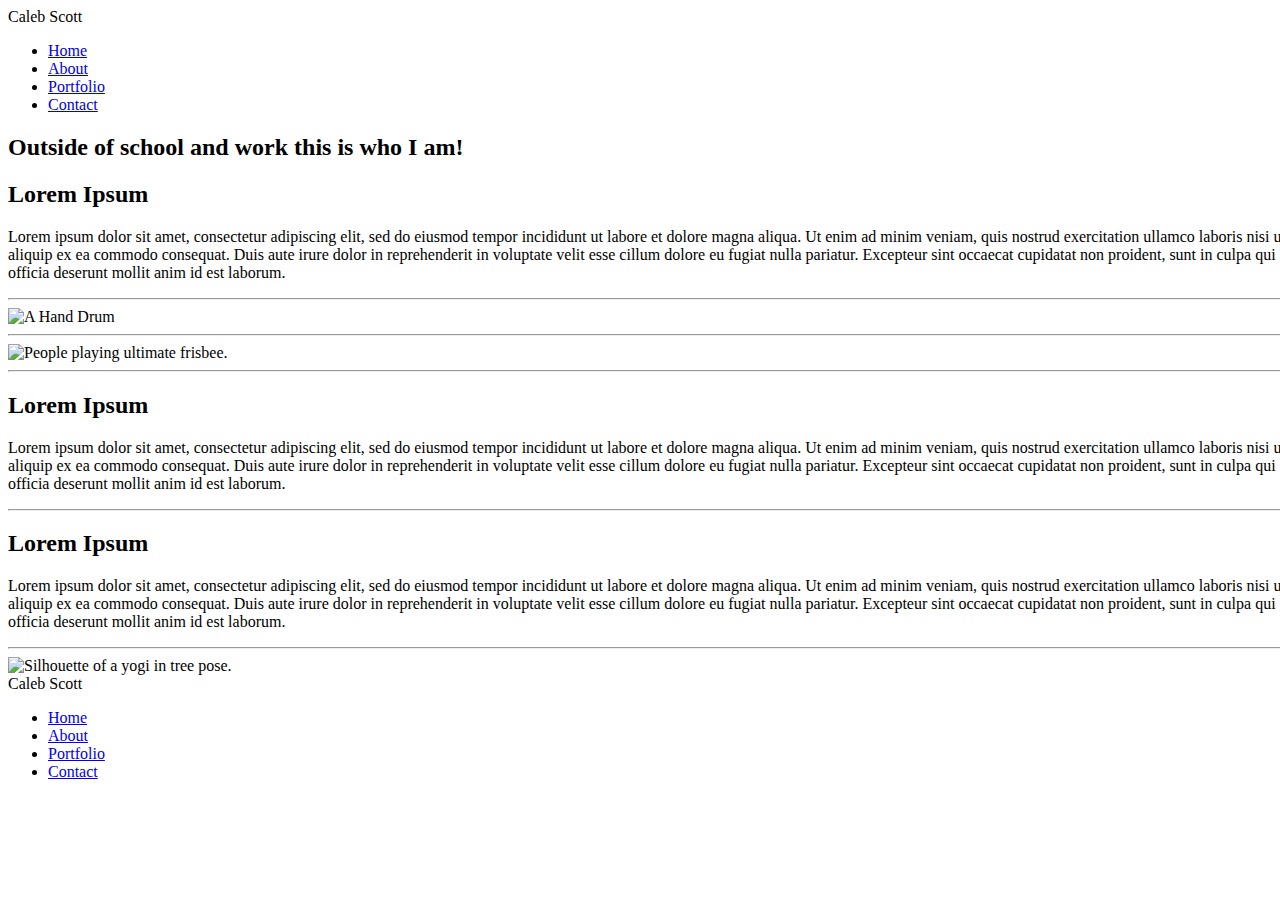
==== about.html @ 8085b6d5 "added contact page to nav bars" ====
<!DOCTYPE html>
<html lang="en">
  <head>
    <meta charset="UTF-8" />
    <meta name="viewport" content="width=device-width, initial-scale=1.0" />
    <title>About</title>
    <link rel="stylesheet" href="style.css" />
  </head>
  <body>
    <header>
      <span class="name">Caleb Scott</span>
      <nav>
        <ul>
          <li><a href="index.html">Home</a></li>
          <li><a href="about.html">About</a></li>
          <li><a href="portfolio.html">Portfolio</a></li>
          <li><a href="contact.html">Contact</a></li>
        </ul>
      </nav>
    </header>
    <main>
      <!-- Using div class container for basic page styling -->
      <div class="container">
        <h2 id =aboutHeading>Outside of school and work this is who I am!</h2>
        <!-- new div container to add border around main content -->
        <div id="aboutContainer">
          <h2 id="drumHeading">Lorem Ipsum</h2>
          <div id="drum">
            <p>
              Lorem ipsum dolor sit amet, consectetur adipiscing elit, sed do
              eiusmod tempor incididunt ut labore et dolore magna aliqua. Ut
              enim ad minim veniam, quis nostrud exercitation ullamco laboris
              nisi ut aliquip ex ea commodo consequat. Duis aute irure dolor in
              reprehenderit in voluptate velit esse cillum dolore eu fugiat
              nulla pariatur. Excepteur sint occaecat cupidatat non proident,
              sunt in culpa qui officia deserunt mollit anim id est laborum.
            </p>
            <hr />
            <img
              id="drumPic"
src = "https://encrypted-tbn0.gstatic.com/images?q=tbn:ANd9GcT--o8jtDHA8MK3HIshgz3T68pPzK1B4abQHQ&usqp=CAU" alt="A Hand Drum"
            />
          </div>
          <div class="hrMargin"><hr /></div>
          <div id="ultimate">
            <img
              id="ultimatePic"
              src="https://spunout.ie/wp-content/uploads/2023/09/ultimate_frisbee-955x630.jpg"
              alt="People playing ultimate frisbee."
            />
            <hr />
            <section>
              <h2 id="ultimateHeading">Lorem Ipsum</h2>
              <p>
                Lorem ipsum dolor sit amet, consectetur adipiscing elit, sed do
                eiusmod tempor incididunt ut labore et dolore magna aliqua. Ut
                enim ad minim veniam, quis nostrud exercitation ullamco laboris
                nisi ut aliquip ex ea commodo consequat. Duis aute irure dolor
                in reprehenderit in voluptate velit esse cillum dolore eu fugiat
                nulla pariatur. Excepteur sint occaecat cupidatat non proident,
                sunt in culpa qui officia deserunt mollit anim id est laborum.
              </p>
            </section>
          </div>
          <div class="hrMargin"><hr /></div>
          <h2 id="yogaHeading">Lorem Ipsum</h2>
          <div id="yoga">
            <p>
              Lorem ipsum dolor sit amet, consectetur adipiscing elit, sed do
              eiusmod tempor incididunt ut labore et dolore magna aliqua. Ut
              enim ad minim veniam, quis nostrud exercitation ullamco laboris
              nisi ut aliquip ex ea commodo consequat. Duis aute irure dolor in
              reprehenderit in voluptate velit esse cillum dolore eu fugiat
              nulla pariatur. Excepteur sint occaecat cupidatat non proident,
              sunt in culpa qui officia deserunt mollit anim id est laborum.
            </p>
            <hr />
            <img
              id="yogaPic"
              src="https://thumbs.dreamstime.com/b/silhouetted-asian-man-acts-yoga-26494735.jpg"
              alt="Silhouette of a yogi in tree pose."
            />
          </div>
        </div>
      </div>
    </main>
    <script src="script.js"></script>
    <footer>
      <!-- Adding footer nav to mirror header -->
      <span class="name">Caleb Scott</span>
      <nav>
        <ul>
          <li><a href="index.html">Home</a></li>
          <li><a href="about.html">About</a></li>
          <li><a href="portfolio.html">Portfolio</a></li>
          <li><a href="contact.html">Contact</a></li>
        </ul>
      </nav>
        </div>
      </nav>
    </footer>
  </body>
</html>
---- style.css ----
@import url("https://fonts.googleapis.com/css2?family=Courgette&family=EB+Garamond:ital,wght@0,400..800;1,400..800&display=swap");
body {
  min-height: 100vh;
  width: 100%;
}

.index {
  display: grid;
  grid-template-columns: 25% 1fr 1fr;
  grid-template-rows: 10% 1fr 1fr 10%;
  grid-template-areas: "header header header" "index-quote index-quote index-quote" "index-image index-bio index-bio" "footer footer footer";
}
.index header {
  grid-area: header;
}
.index .index-quote {
  grid-area: index-quote;
}
.index .index-bio {
  grid-area: index-bio;
}
.index .index-image {
  grid-area: index-image;
}
.index footer {
  grid-area: footer;
}/*# sourceMappingURL=style.css.map */
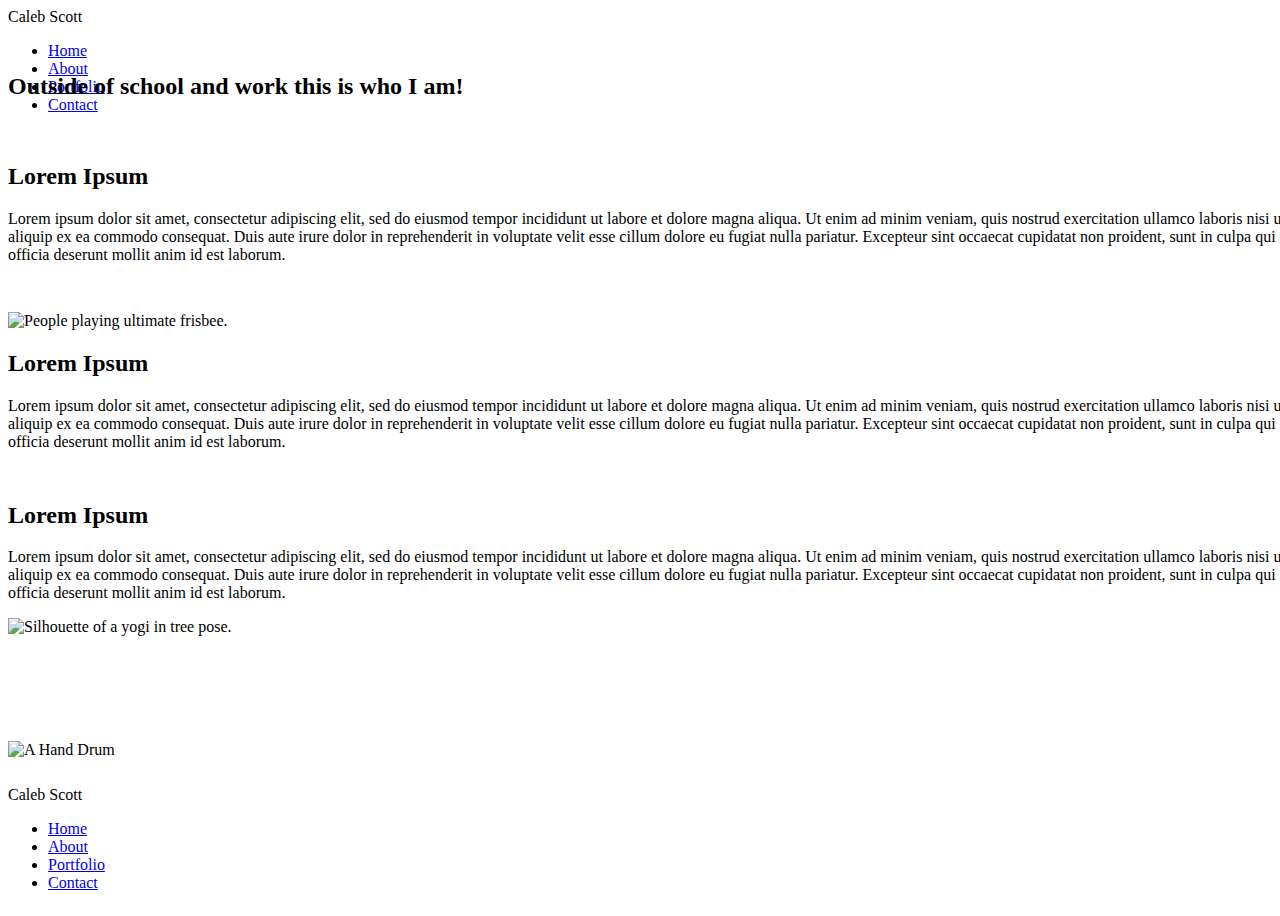
==== commit a07b63f2: "adding code to new branch" ====
--- a/about.html
+++ b/about.html
@@ -7,6 +7,7 @@
     <link rel="stylesheet" href="style.css" />
   </head>
   <body>
+    <div class="about">
     <header>
       <span class="name">Caleb Scott</span>
       <nav>
@@ -18,14 +19,13 @@
         </ul>
       </nav>
     </header>
-    <main>
-      <!-- Using div class container for basic page styling -->
-      <div class="container">
+      <section class = about-heading>
         <h2 id =aboutHeading>Outside of school and work this is who I am!</h2>
+        </section>
+
         <!-- new div container to add border around main content -->
-        <div id="aboutContainer">
-          <h2 id="drumHeading">Lorem Ipsum</h2>
-          <div id="drum">
+        <div class = "about-drum">
+          <h2>Lorem Ipsum</h2>
             <p>
               Lorem ipsum dolor sit amet, consectetur adipiscing elit, sed do
               eiusmod tempor incididunt ut labore et dolore magna aliqua. Ut
@@ -35,22 +35,21 @@
               nulla pariatur. Excepteur sint occaecat cupidatat non proident,
               sunt in culpa qui officia deserunt mollit anim id est laborum.
             </p>
-            <hr />
+        </div>
+        <!-- <div class="about-drum-image"> -->
+          <img
+            src = "https://encrypted-tbn0.gstatic.com/images?q=tbn:ANd9GcT--o8jtDHA8MK3HIshgz3T68pPzK1B4abQHQ&usqp=CAU" alt="A Hand Drum"
+            />
+          <!-- </div> -->
+          <!-- <div class="about-ultimate-image"> -->           
+             <div class="about-ultimate">
+
             <img
-              id="drumPic"
-src = "https://encrypted-tbn0.gstatic.com/images?q=tbn:ANd9GcT--o8jtDHA8MK3HIshgz3T68pPzK1B4abQHQ&usqp=CAU" alt="A Hand Drum"
-            />
-          </div>
-          <div class="hrMargin"><hr /></div>
-          <div id="ultimate">
-            <img
-              id="ultimatePic"
               src="https://spunout.ie/wp-content/uploads/2023/09/ultimate_frisbee-955x630.jpg"
               alt="People playing ultimate frisbee."
             />
-            <hr />
-            <section>
-              <h2 id="ultimateHeading">Lorem Ipsum</h2>
+          <!-- </div> -->
+              <h2>Lorem Ipsum</h2>
               <p>
                 Lorem ipsum dolor sit amet, consectetur adipiscing elit, sed do
                 eiusmod tempor incididunt ut labore et dolore magna aliqua. Ut
@@ -60,11 +59,9 @@
                 nulla pariatur. Excepteur sint occaecat cupidatat non proident,
                 sunt in culpa qui officia deserunt mollit anim id est laborum.
               </p>
-            </section>
-          </div>
-          <div class="hrMargin"><hr /></div>
-          <h2 id="yogaHeading">Lorem Ipsum</h2>
-          <div id="yoga">
+           </div>
+          <div class="about-yoga">
+          <h2>Lorem Ipsum</h2>
             <p>
               Lorem ipsum dolor sit amet, consectetur adipiscing elit, sed do
               eiusmod tempor incididunt ut labore et dolore magna aliqua. Ut
@@ -74,17 +71,13 @@
               nulla pariatur. Excepteur sint occaecat cupidatat non proident,
               sunt in culpa qui officia deserunt mollit anim id est laborum.
             </p>
-            <hr />
             <img
               id="yogaPic"
               src="https://thumbs.dreamstime.com/b/silhouetted-asian-man-acts-yoga-26494735.jpg"
               alt="Silhouette of a yogi in tree pose."
             />
           </div>
-        </div>
-      </div>
-    </main>
-    <script src="script.js"></script>
+          <div class="blank"></div>
     <footer>
       <!-- Adding footer nav to mirror header -->
       <span class="name">Caleb Scott</span>
@@ -95,9 +88,8 @@
           <li><a href="portfolio.html">Portfolio</a></li>
           <li><a href="contact.html">Contact</a></li>
         </ul>
-      </nav>
-        </div>
-      </nav>
     </footer>
+    </div>
+    <script src="script.js"></script>
   </body>
 </html>
--- a/style.css
+++ b/style.css
@@ -1,13 +1,13 @@
 @import url("https://fonts.googleapis.com/css2?family=Courgette&family=EB+Garamond:ital,wght@0,400..800;1,400..800&display=swap");
 body {
-  min-height: 100vh;
   width: 100%;
 }
 
 .index {
+  height: 100vh;
   display: grid;
   grid-template-columns: 25% 1fr 1fr;
-  grid-template-rows: 10% 1fr 1fr 10%;
+  grid-template-rows: 5% 1fr 1fr 5%;
   grid-template-areas: "header header header" "index-quote index-quote index-quote" "index-image index-bio index-bio" "footer footer footer";
 }
 .index header {
@@ -24,4 +24,30 @@
 }
 .index footer {
   grid-area: footer;
+}
+
+.about {
+  height: 100vh;
+  display: grid;
+  grid-template-columns: 1fr;
+  grid-template-rows: 5% 10% 1fr 1fr 1fr 10% 5%;
+  grid-template-areas: "header" "about-heading" "about-drum" "about-ultimate" "about-yoga" "blank" "footer";
+}
+.about header {
+  grid-area: header;
+}
+.about .about-heading {
+  grid-area: about-heading;
+}
+.about .about-drum {
+  grid-area: about-drum;
+}
+.about .about-ultimate {
+  grid-area: about-ultimate;
+}
+.about .about-yoga {
+  grid-area: about-yoga;
+}
+.about .blank {
+  grid-area: blank;
 }/*# sourceMappingURL=style.css.map */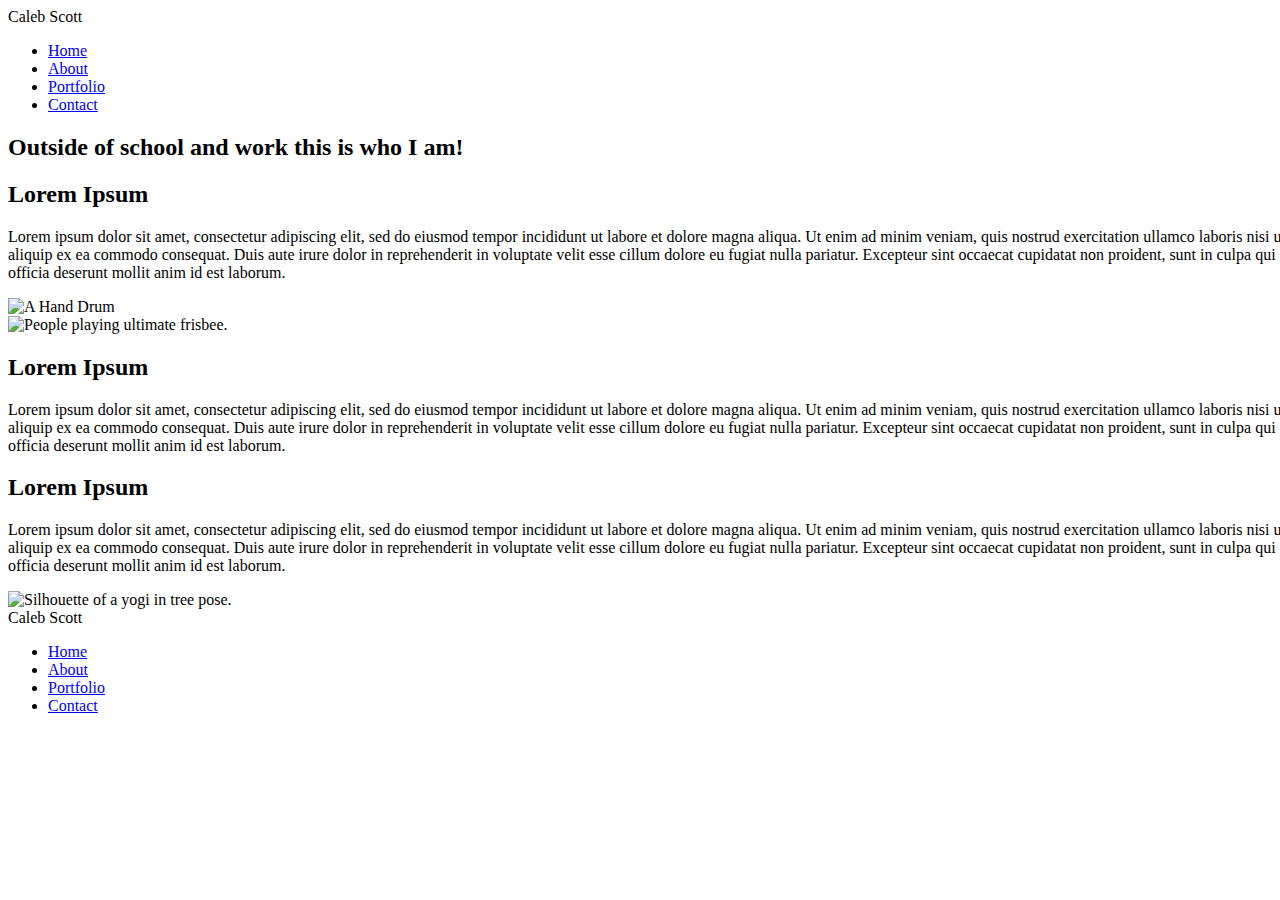
==== commit 78ce6659: "updated index page" ====
--- a/about.html
+++ b/about.html
@@ -7,7 +7,7 @@
     <link rel="stylesheet" href="style.css" />
   </head>
   <body>
-    <div class="about">
+    <div class="about-container">
     <header>
       <span class="name">Caleb Scott</span>
       <nav>
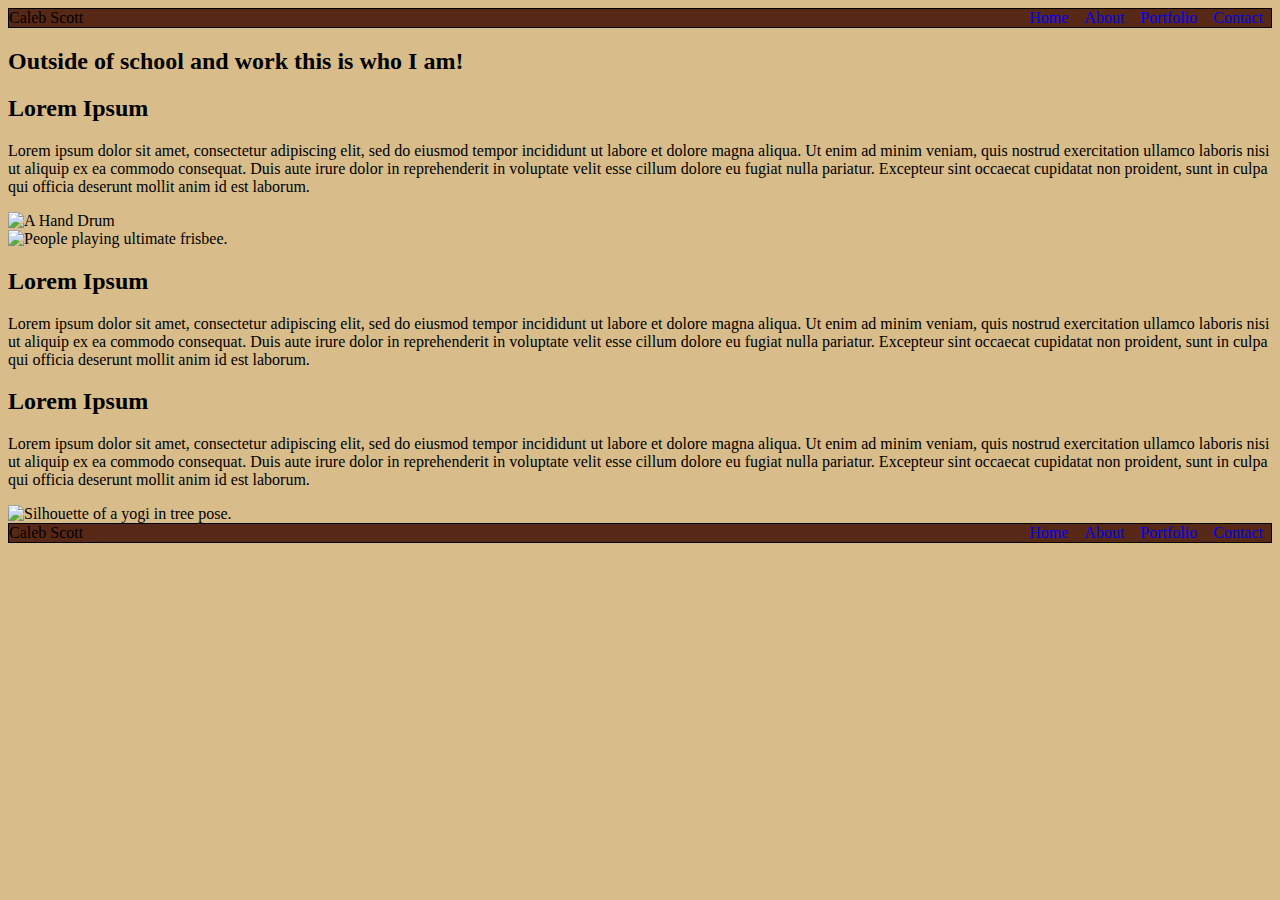
==== commit 10fce53a: "updated index css" ====
--- a/about.html
+++ b/about.html
@@ -8,87 +8,88 @@
   </head>
   <body>
     <div class="about-container">
-    <header>
-      <span class="name">Caleb Scott</span>
-      <nav>
-        <ul>
-          <li><a href="index.html">Home</a></li>
-          <li><a href="about.html">About</a></li>
-          <li><a href="portfolio.html">Portfolio</a></li>
-          <li><a href="contact.html">Contact</a></li>
-        </ul>
-      </nav>
-    </header>
-      <section class = about-heading>
-        <h2 id =aboutHeading>Outside of school and work this is who I am!</h2>
-        </section>
+      <header>
+        <span class="name">Caleb Scott</span>
+        <nav>
+          <ul>
+            <li><a href="index.html">Home</a></li>
+            <li><a href="about.html">About</a></li>
+            <li><a href="portfolio.html">Portfolio</a></li>
+            <li><a href="contact.html">Contact</a></li>
+          </ul>
+        </nav>
+      </header>
+      <section class="about-heading">
+        <h2 id="aboutHeading">Outside of school and work this is who I am!</h2>
+      </section>
 
-        <!-- new div container to add border around main content -->
-        <div class = "about-drum">
-          <h2>Lorem Ipsum</h2>
-            <p>
-              Lorem ipsum dolor sit amet, consectetur adipiscing elit, sed do
-              eiusmod tempor incididunt ut labore et dolore magna aliqua. Ut
-              enim ad minim veniam, quis nostrud exercitation ullamco laboris
-              nisi ut aliquip ex ea commodo consequat. Duis aute irure dolor in
-              reprehenderit in voluptate velit esse cillum dolore eu fugiat
-              nulla pariatur. Excepteur sint occaecat cupidatat non proident,
-              sunt in culpa qui officia deserunt mollit anim id est laborum.
-            </p>
-        </div>
-        <!-- <div class="about-drum-image"> -->
-          <img
-            src = "https://encrypted-tbn0.gstatic.com/images?q=tbn:ANd9GcT--o8jtDHA8MK3HIshgz3T68pPzK1B4abQHQ&usqp=CAU" alt="A Hand Drum"
-            />
-          <!-- </div> -->
-          <!-- <div class="about-ultimate-image"> -->           
-             <div class="about-ultimate">
-
-            <img
-              src="https://spunout.ie/wp-content/uploads/2023/09/ultimate_frisbee-955x630.jpg"
-              alt="People playing ultimate frisbee."
-            />
-          <!-- </div> -->
-              <h2>Lorem Ipsum</h2>
-              <p>
-                Lorem ipsum dolor sit amet, consectetur adipiscing elit, sed do
-                eiusmod tempor incididunt ut labore et dolore magna aliqua. Ut
-                enim ad minim veniam, quis nostrud exercitation ullamco laboris
-                nisi ut aliquip ex ea commodo consequat. Duis aute irure dolor
-                in reprehenderit in voluptate velit esse cillum dolore eu fugiat
-                nulla pariatur. Excepteur sint occaecat cupidatat non proident,
-                sunt in culpa qui officia deserunt mollit anim id est laborum.
-              </p>
-           </div>
-          <div class="about-yoga">
-          <h2>Lorem Ipsum</h2>
-            <p>
-              Lorem ipsum dolor sit amet, consectetur adipiscing elit, sed do
-              eiusmod tempor incididunt ut labore et dolore magna aliqua. Ut
-              enim ad minim veniam, quis nostrud exercitation ullamco laboris
-              nisi ut aliquip ex ea commodo consequat. Duis aute irure dolor in
-              reprehenderit in voluptate velit esse cillum dolore eu fugiat
-              nulla pariatur. Excepteur sint occaecat cupidatat non proident,
-              sunt in culpa qui officia deserunt mollit anim id est laborum.
-            </p>
-            <img
-              id="yogaPic"
-              src="https://thumbs.dreamstime.com/b/silhouetted-asian-man-acts-yoga-26494735.jpg"
-              alt="Silhouette of a yogi in tree pose."
-            />
-          </div>
-          <div class="blank"></div>
-    <footer>
-      <!-- Adding footer nav to mirror header -->
-      <span class="name">Caleb Scott</span>
-      <nav>
-        <ul>
-          <li><a href="index.html">Home</a></li>
-          <li><a href="about.html">About</a></li>
-          <li><a href="portfolio.html">Portfolio</a></li>
-          <li><a href="contact.html">Contact</a></li>
-        </ul>
-    </footer>
+      <!-- new div container to add border around main content -->
+      <div class="about-drum">
+        <h2>Lorem Ipsum</h2>
+        <p>
+          Lorem ipsum dolor sit amet, consectetur adipiscing elit, sed do
+          eiusmod tempor incididunt ut labore et dolore magna aliqua. Ut enim ad
+          minim veniam, quis nostrud exercitation ullamco laboris nisi ut
+          aliquip ex ea commodo consequat. Duis aute irure dolor in
+          reprehenderit in voluptate velit esse cillum dolore eu fugiat nulla
+          pariatur. Excepteur sint occaecat cupidatat non proident, sunt in
+          culpa qui officia deserunt mollit anim id est laborum.
+        </p>
+      </div>
+      <!-- <div class="about-drum-image"> -->
+      <img
+        src="https://encrypted-tbn0.gstatic.com/images?q=tbn:ANd9GcT--o8jtDHA8MK3HIshgz3T68pPzK1B4abQHQ&usqp=CAU"
+        alt="A Hand Drum"
+      />
+      <!-- </div> -->
+      <!-- <div class="about-ultimate-image"> -->
+      <div class="about-ultimate">
+        <img
+          src="https://spunout.ie/wp-content/uploads/2023/09/ultimate_frisbee-955x630.jpg"
+          alt="People playing ultimate frisbee."
+        />
+        <!-- </div> -->
+        <h2>Lorem Ipsum</h2>
+        <p>
+          Lorem ipsum dolor sit amet, consectetur adipiscing elit, sed do
+          eiusmod tempor incididunt ut labore et dolore magna aliqua. Ut enim ad
+          minim veniam, quis nostrud exercitation ullamco laboris nisi ut
+          aliquip ex ea commodo consequat. Duis aute irure dolor in
+          reprehenderit in voluptate velit esse cillum dolore eu fugiat nulla
+          pariatur. Excepteur sint occaecat cupidatat non proident, sunt in
+          culpa qui officia deserunt mollit anim id est laborum.
+        </p>
+      </div>
+      <div class="about-yoga">
+        <h2>Lorem Ipsum</h2>
+        <p>
+          Lorem ipsum dolor sit amet, consectetur adipiscing elit, sed do
+          eiusmod tempor incididunt ut labore et dolore magna aliqua. Ut enim ad
+          minim veniam, quis nostrud exercitation ullamco laboris nisi ut
+          aliquip ex ea commodo consequat. Duis aute irure dolor in
+          reprehenderit in voluptate velit esse cillum dolore eu fugiat nulla
+          pariatur. Excepteur sint occaecat cupidatat non proident, sunt in
+          culpa qui officia deserunt mollit anim id est laborum.
+        </p>
+        <img
+          id="yogaPic"
+          src="https://thumbs.dreamstime.com/b/silhouetted-asian-man-acts-yoga-26494735.jpg"
+          alt="Silhouette of a yogi in tree pose."
+        />
+      </div>
+      <div class="blank"></div>
+      <footer>
+        <!-- Adding footer nav to mirror header -->
+        <span class="name">Caleb Scott</span>
+        <nav>
+          <ul>
+            <li><a href="index.html">Home</a></li>
+            <li><a href="about.html">About</a></li>
+            <li><a href="portfolio.html">Portfolio</a></li>
+            <li><a href="contact.html">Contact</a></li>
+          </ul>
+        </nav>
+      </footer>
     </div>
     <script src="script.js"></script>
   </body>
--- a/style.css
+++ b/style.css
@@ -1,53 +1,85 @@
 @import url("https://fonts.googleapis.com/css2?family=Courgette&family=EB+Garamond:ital,wght@0,400..800;1,400..800&display=swap");
 body {
+  background-color: #d8bd8a;
+}
+
+header,
+footer {
+  background-color: #582817;
+  box-sizing: border-box;
+  border: 1px solid black;
+  display: flex;
+  justify-content: space-between;
+  align-items: center;
+}
+
+nav {
+  height: 100%;
+}
+
+ul {
+  margin: 0;
+  height: 100%;
+  display: flex;
+  align-items: center;
+}
+
+li {
+  list-style-type: none;
+  display: inline;
+  margin: 0 0.5em;
+}
+
+a {
+  text-decoration: none;
+}
+
+a:hover {
+  text-decoration: underline;
+}
+
+.index-container {
+  box-sizing: border-box;
+  min-height: 100vh;
+  border: 1px solid black;
+  background-color: #e4d9c3;
+  margin: 2em;
+  display: grid;
+  grid-template-columns: 25% 1fr 1fr;
+  grid-template-rows: 3em 1fr 1fr 3em;
+  grid-template-areas: "header header header" ". index-quote ." "index-image index-bio index-bio" "footer footer footer";
+}
+.index-container header {
+  grid-area: header;
+  color: #e4d9c3;
+}
+.index-container .index-quote {
+  grid-area: index-quote;
+  display: flex;
+  flex-wrap: wrap;
+  justify-content: center;
+  align-items: center;
+}
+.index-container .index-quote q {
+  font-size: 3rem;
+}
+.index-container .index-quote p {
+  font-size: 1rem;
+}
+.index-container .index-bio {
+  grid-area: index-bio;
+  display: flex;
+  align-items: center;
+  justify-content: center;
+}
+.index-container .index-image {
+  grid-area: index-image;
+}
+.index-container .index-image img {
+  box-sizing: border-box;
+  border: 1px solid black;
   width: 100%;
 }
-
-.index {
-  height: 100vh;
-  display: grid;
-  grid-template-columns: 25% 1fr 1fr;
-  grid-template-rows: 5% 1fr 1fr 5%;
-  grid-template-areas: "header header header" "index-quote index-quote index-quote" "index-image index-bio index-bio" "footer footer footer";
-}
-.index header {
-  grid-area: header;
-}
-.index .index-quote {
-  grid-area: index-quote;
-}
-.index .index-bio {
-  grid-area: index-bio;
-}
-.index .index-image {
-  grid-area: index-image;
-}
-.index footer {
+.index-container footer {
   grid-area: footer;
-}
-
-.about {
-  height: 100vh;
-  display: grid;
-  grid-template-columns: 1fr;
-  grid-template-rows: 5% 10% 1fr 1fr 1fr 10% 5%;
-  grid-template-areas: "header" "about-heading" "about-drum" "about-ultimate" "about-yoga" "blank" "footer";
-}
-.about header {
-  grid-area: header;
-}
-.about .about-heading {
-  grid-area: about-heading;
-}
-.about .about-drum {
-  grid-area: about-drum;
-}
-.about .about-ultimate {
-  grid-area: about-ultimate;
-}
-.about .about-yoga {
-  grid-area: about-yoga;
-}
-.about .blank {
-  grid-area: blank;
 }/*# sourceMappingURL=style.css.map */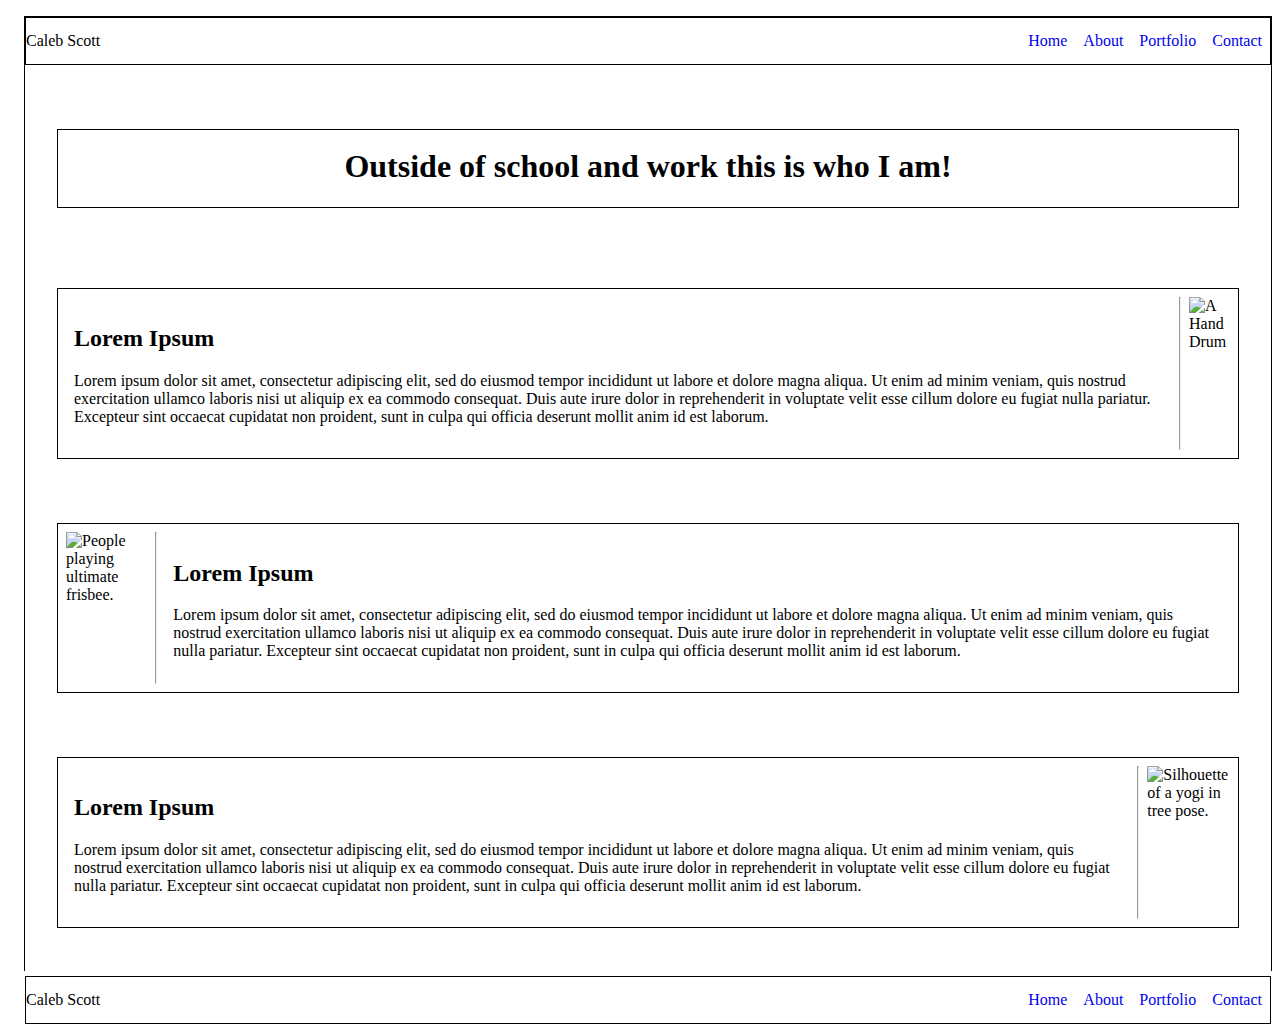
==== commit db941930: "updated about page html and css for grid layout" ====
--- a/about.html
+++ b/about.html
@@ -20,64 +20,69 @@
         </nav>
       </header>
       <section class="about-heading">
-        <h2 id="aboutHeading">Outside of school and work this is who I am!</h2>
+        <h1>Outside of school and work this is who I am!</h1>
       </section>
 
-      <!-- new div container to add border around main content -->
       <div class="about-drum">
-        <h2>Lorem Ipsum</h2>
-        <p>
-          Lorem ipsum dolor sit amet, consectetur adipiscing elit, sed do
-          eiusmod tempor incididunt ut labore et dolore magna aliqua. Ut enim ad
-          minim veniam, quis nostrud exercitation ullamco laboris nisi ut
-          aliquip ex ea commodo consequat. Duis aute irure dolor in
-          reprehenderit in voluptate velit esse cillum dolore eu fugiat nulla
-          pariatur. Excepteur sint occaecat cupidatat non proident, sunt in
-          culpa qui officia deserunt mollit anim id est laborum.
-        </p>
+        <!-- section to keep h2 above p -->
+        <section>
+          <h2>Lorem Ipsum</h2>
+          <p>
+            Lorem ipsum dolor sit amet, consectetur adipiscing elit, sed do
+            eiusmod tempor incididunt ut labore et dolore magna aliqua. Ut enim
+            ad minim veniam, quis nostrud exercitation ullamco laboris nisi ut
+            aliquip ex ea commodo consequat. Duis aute irure dolor in
+            reprehenderit in voluptate velit esse cillum dolore eu fugiat nulla
+            pariatur. Excepteur sint occaecat cupidatat non proident, sunt in
+            culpa qui officia deserunt mollit anim id est laborum.
+          </p>
+        </section>
+        <!-- increase margin on images so hr shows -->
+        <hr />
+        <img
+          src="https://encrypted-tbn0.gstatic.com/images?q=tbn:ANd9GcT--o8jtDHA8MK3HIshgz3T68pPzK1B4abQHQ&usqp=CAU"
+          alt="A Hand Drum"
+        />
       </div>
-      <!-- <div class="about-drum-image"> -->
-      <img
-        src="https://encrypted-tbn0.gstatic.com/images?q=tbn:ANd9GcT--o8jtDHA8MK3HIshgz3T68pPzK1B4abQHQ&usqp=CAU"
-        alt="A Hand Drum"
-      />
-      <!-- </div> -->
-      <!-- <div class="about-ultimate-image"> -->
       <div class="about-ultimate">
         <img
           src="https://spunout.ie/wp-content/uploads/2023/09/ultimate_frisbee-955x630.jpg"
           alt="People playing ultimate frisbee."
         />
-        <!-- </div> -->
-        <h2>Lorem Ipsum</h2>
-        <p>
-          Lorem ipsum dolor sit amet, consectetur adipiscing elit, sed do
-          eiusmod tempor incididunt ut labore et dolore magna aliqua. Ut enim ad
-          minim veniam, quis nostrud exercitation ullamco laboris nisi ut
-          aliquip ex ea commodo consequat. Duis aute irure dolor in
-          reprehenderit in voluptate velit esse cillum dolore eu fugiat nulla
-          pariatur. Excepteur sint occaecat cupidatat non proident, sunt in
-          culpa qui officia deserunt mollit anim id est laborum.
-        </p>
+        <hr>
+        <section>
+          <h2>Lorem Ipsum</h2>
+          <p>
+            Lorem ipsum dolor sit amet, consectetur adipiscing elit, sed do
+            eiusmod tempor incididunt ut labore et dolore magna aliqua. Ut enim
+            ad minim veniam, quis nostrud exercitation ullamco laboris nisi ut
+            aliquip ex ea commodo consequat. Duis aute irure dolor in
+            reprehenderit in voluptate velit esse cillum dolore eu fugiat nulla
+            pariatur. Excepteur sint occaecat cupidatat non proident, sunt in
+            culpa qui officia deserunt mollit anim id est laborum.
+          </p>
+        </section>
       </div>
       <div class="about-yoga">
-        <h2>Lorem Ipsum</h2>
-        <p>
-          Lorem ipsum dolor sit amet, consectetur adipiscing elit, sed do
-          eiusmod tempor incididunt ut labore et dolore magna aliqua. Ut enim ad
-          minim veniam, quis nostrud exercitation ullamco laboris nisi ut
-          aliquip ex ea commodo consequat. Duis aute irure dolor in
-          reprehenderit in voluptate velit esse cillum dolore eu fugiat nulla
-          pariatur. Excepteur sint occaecat cupidatat non proident, sunt in
-          culpa qui officia deserunt mollit anim id est laborum.
-        </p>
+        <section>
+          <h2>Lorem Ipsum</h2>
+          <p>
+            Lorem ipsum dolor sit amet, consectetur adipiscing elit, sed do
+            eiusmod tempor incididunt ut labore et dolore magna aliqua. Ut enim
+            ad minim veniam, quis nostrud exercitation ullamco laboris nisi ut
+            aliquip ex ea commodo consequat. Duis aute irure dolor in
+            reprehenderit in voluptate velit esse cillum dolore eu fugiat nulla
+            pariatur. Excepteur sint occaecat cupidatat non proident, sunt in
+            culpa qui officia deserunt mollit anim id est laborum.
+          </p>
+        </section>
+        <hr />
         <img
           id="yogaPic"
-          src="https://thumbs.dreamstime.com/b/silhouetted-asian-man-acts-yoga-26494735.jpg"
+          src="https://static.vecteezy.com/system/resources/thumbnails/027/380/781/small/outdoor-yoga-silhouette-in-natural-setting-photo.jpg"
           alt="Silhouette of a yogi in tree pose."
         />
       </div>
-      <div class="blank"></div>
       <footer>
         <!-- Adding footer nav to mirror header -->
         <span class="name">Caleb Scott</span>
--- a/style.css
+++ b/style.css
@@ -1,11 +1,18 @@
 @import url("https://fonts.googleapis.com/css2?family=Courgette&family=EB+Garamond:ital,wght@0,400..800;1,400..800&display=swap");
 body {
-  background-color: #d8bd8a;
+  min-height: 100vh;
+  width: 100%;
 }
 
-header,
+header {
+  box-sizing: border-box;
+  border: 1px solid black;
+  display: flex;
+  justify-content: space-between;
+  align-items: center;
+}
+
 footer {
-  background-color: #582817;
   box-sizing: border-box;
   border: 1px solid black;
   display: flex;
@@ -42,16 +49,15 @@
   box-sizing: border-box;
   min-height: 100vh;
   border: 1px solid black;
-  background-color: #e4d9c3;
-  margin: 2em;
+  margin: 1em;
   display: grid;
   grid-template-columns: 25% 1fr 1fr;
-  grid-template-rows: 3em 1fr 1fr 3em;
+  grid-template-rows: 3.5em 1fr 1fr 3.5em;
   grid-template-areas: "header header header" ". index-quote ." "index-image index-bio index-bio" "footer footer footer";
 }
 .index-container header {
   grid-area: header;
-  color: #e4d9c3;
+  box-sizing: border-box;
 }
 .index-container .index-quote {
   grid-area: index-quote;
@@ -59,6 +65,7 @@
   flex-wrap: wrap;
   justify-content: center;
   align-items: center;
+  box-sizing: border-box;
 }
 .index-container .index-quote q {
   font-size: 3rem;
@@ -67,12 +74,20 @@
   font-size: 1rem;
 }
 .index-container .index-bio {
+  box-sizing: border-box;
   grid-area: index-bio;
   display: flex;
   align-items: center;
   justify-content: center;
+  border-top-width: 4em;
+  border-bottom-width: 4em;
+  border-left: none;
 }
 .index-container .index-image {
+  box-sizing: border-box;
+  border-top-width: 4em;
+  border-bottom-width: 4em;
+  border-right: none;
   grid-area: index-image;
 }
 .index-container .index-image img {
@@ -82,4 +97,69 @@
 }
 .index-container footer {
   grid-area: footer;
+}
+
+.about-container {
+  border: 1px solid black;
+  border-bottom: none;
+  margin: 1em;
+  display: grid;
+  gap: 2em;
+  grid-template-columns: 1fr;
+  grid-template-rows: 5% 15% repeat(3, 1fr) 5%;
+  grid-template-areas: "header" "about-heading" "about-drum" "about-ultimate" "about-yoga" "footer";
+}
+.about-container header {
+  grid-area: header;
+}
+.about-container img {
+  max-width: 100%;
+  height: -moz-fit-content;
+  height: fit-content;
+  margin: 0.5em;
+}
+.about-container section {
+  margin: 1em;
+}
+.about-container .about-heading {
+  grid-area: about-heading;
+  box-sizing: border-box;
+  border: 1px solid black;
+  margin: 2em;
+  display: flex;
+  align-items: flex-end;
+  justify-content: center;
+}
+.about-container .about-drum {
+  grid-area: about-drum;
+  border: 1px solid black;
+  display: flex;
+  box-sizing: border-box;
+  margin: 1em 2em;
+}
+.about-container .about-ultimate {
+  grid-area: about-ultimate;
+  border: 1px solid black;
+  display: flex;
+  box-sizing: border-box;
+  height: -moz-fit-content;
+  height: fit-content;
+  margin: 1em 2em;
+}
+.about-container .about-ultimate img {
+  max-width: 300px;
+  height: -moz-fit-content;
+  height: fit-content;
+}
+.about-container .about-yoga {
+  grid-area: about-yoga;
+  border: 1px solid black;
+  display: flex;
+  box-sizing: border-box;
+  height: -moz-fit-content;
+  height: fit-content;
+  margin: 1em 2em;
+}
+.about-container footer {
+  grid-area: footer;
 }/*# sourceMappingURL=style.css.map */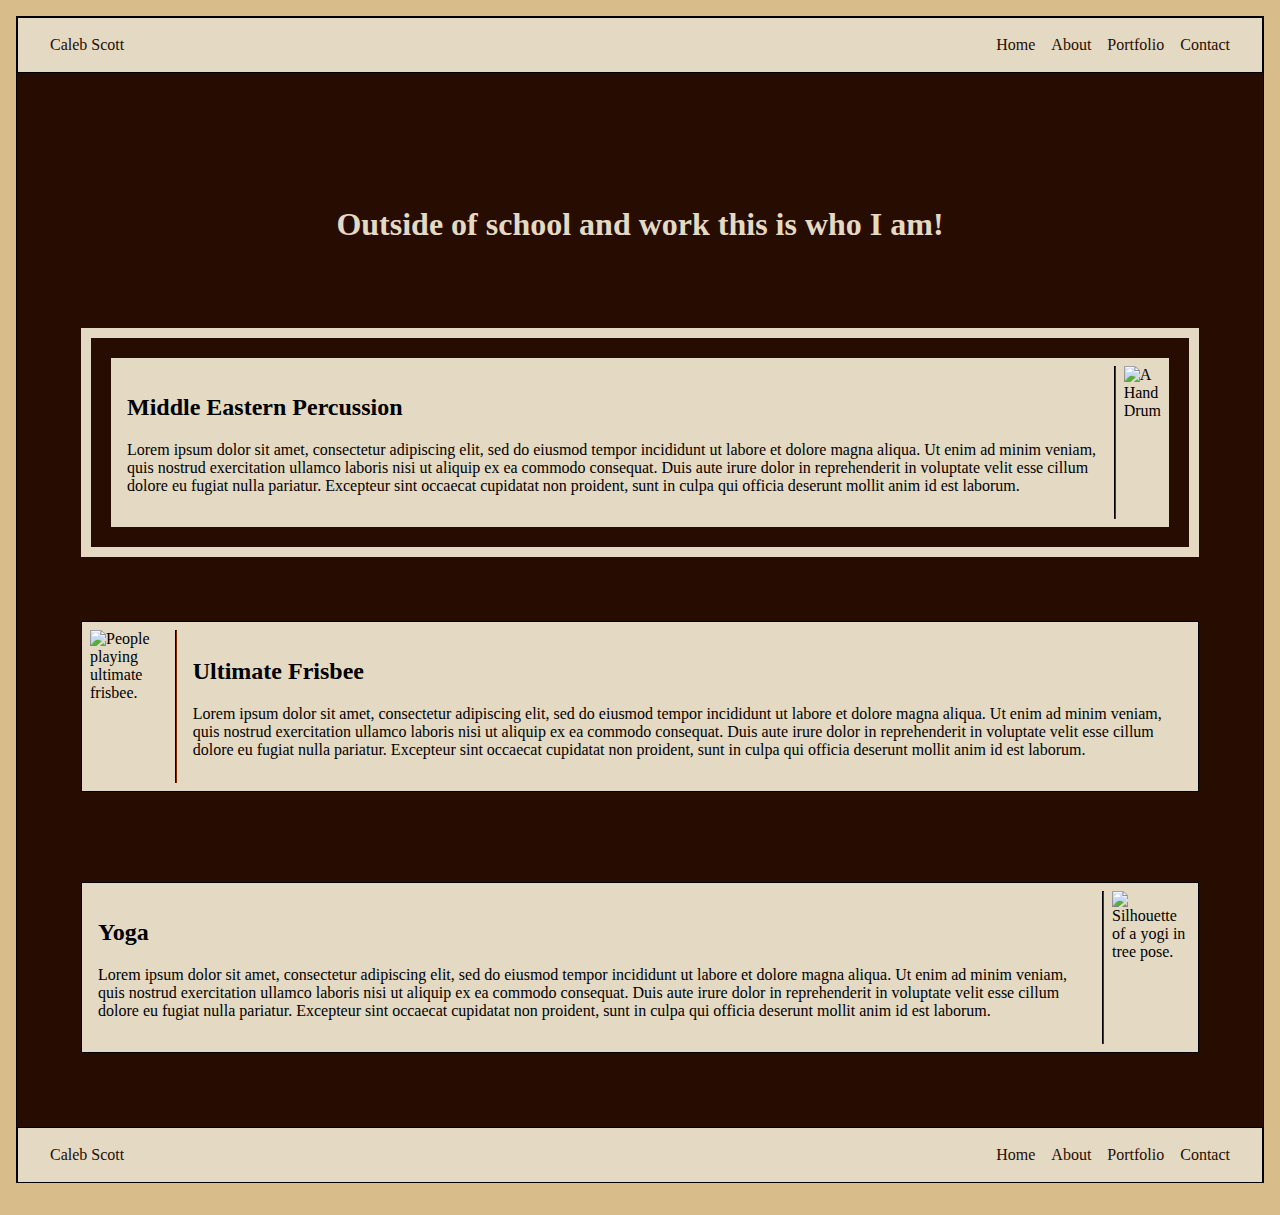
==== commit 96df8d16: "updated about page styling" ====
--- a/about.html
+++ b/about.html
@@ -24,9 +24,11 @@
       </section>
 
       <div class="about-drum">
+        <!-- inner div for border styling -->
+        <div class="inner-drum">
         <!-- section to keep h2 above p -->
         <section>
-          <h2>Lorem Ipsum</h2>
+          <h2>Middle Eastern Percussion</h2>
           <p>
             Lorem ipsum dolor sit amet, consectetur adipiscing elit, sed do
             eiusmod tempor incididunt ut labore et dolore magna aliqua. Ut enim
@@ -43,6 +45,7 @@
           src="https://encrypted-tbn0.gstatic.com/images?q=tbn:ANd9GcT--o8jtDHA8MK3HIshgz3T68pPzK1B4abQHQ&usqp=CAU"
           alt="A Hand Drum"
         />
+        </div>
       </div>
       <div class="about-ultimate">
         <img
@@ -51,7 +54,7 @@
         />
         <hr>
         <section>
-          <h2>Lorem Ipsum</h2>
+          <h2>Ultimate Frisbee</h2>
           <p>
             Lorem ipsum dolor sit amet, consectetur adipiscing elit, sed do
             eiusmod tempor incididunt ut labore et dolore magna aliqua. Ut enim
@@ -65,7 +68,7 @@
       </div>
       <div class="about-yoga">
         <section>
-          <h2>Lorem Ipsum</h2>
+          <h2>Yoga</h2>
           <p>
             Lorem ipsum dolor sit amet, consectetur adipiscing elit, sed do
             eiusmod tempor incididunt ut labore et dolore magna aliqua. Ut enim
--- a/style.css
+++ b/style.css
@@ -1,10 +1,17 @@
 @import url("https://fonts.googleapis.com/css2?family=Courgette&family=EB+Garamond:ital,wght@0,400..800;1,400..800&display=swap");
+html {
+  height: -moz-fit-content;
+  height: fit-content;
+}
+
 body {
-  min-height: 100vh;
-  width: 100%;
+  background-color: #d8bd8a;
+  height: 100%;
+  margin: 0;
 }
 
 header {
+  background-color: #270c01;
   box-sizing: border-box;
   border: 1px solid black;
   display: flex;
@@ -12,12 +19,21 @@
   align-items: center;
 }
 
+.name {
+  margin-left: 2em;
+}
+
 footer {
+  background-color: #e4d9c3;
   box-sizing: border-box;
   border: 1px solid black;
   display: flex;
   justify-content: space-between;
   align-items: center;
+  color: #270c01;
+}
+footer a {
+  color: #270c01;
 }
 
 nav {
@@ -29,6 +45,7 @@
   height: 100%;
   display: flex;
   align-items: center;
+  margin-right: 1.5em;
 }
 
 li {
@@ -39,16 +56,22 @@
 
 a {
   text-decoration: none;
+  color: #e4d9c3;
 }
 
 a:hover {
   text-decoration: underline;
 }
 
+hr {
+  border-color: #270c01;
+}
+
 .index-container {
   box-sizing: border-box;
-  min-height: 100vh;
-  border: 1px solid black;
+  height: 100%;
+  border: 1px solid black;
+  background-color: #e4d9c3;
   margin: 1em;
   display: grid;
   grid-template-columns: 25% 1fr 1fr;
@@ -57,7 +80,11 @@
 }
 .index-container header {
   grid-area: header;
-  box-sizing: border-box;
+  color: #e4d9c3;
+  box-sizing: border-box;
+  border-top: none;
+  border-left: none;
+  border-right: none;
 }
 .index-container .index-quote {
   grid-area: index-quote;
@@ -97,54 +124,70 @@
 }
 .index-container footer {
   grid-area: footer;
+  border-bottom: none;
+  border-left: none;
+  border-right: none;
 }
 
 .about-container {
-  border: 1px solid black;
+  height: 100%;
+  background-color: #270c01;
+  border: 0.5px solid black;
   border-bottom: none;
-  margin: 1em;
+  margin: 1em 1em 2em 1em;
   display: grid;
   gap: 2em;
   grid-template-columns: 1fr;
-  grid-template-rows: 5% 15% repeat(3, 1fr) 5%;
+  grid-template-rows: 3.5em 15% repeat(3, 1fr) 3.5em;
   grid-template-areas: "header" "about-heading" "about-drum" "about-ultimate" "about-yoga" "footer";
+}
+.about-container .name {
+  color: #270c01;
+}
+.about-container a {
+  color: #270c01;
+}
+.about-container img {
+  max-width: 100%;
+  height: -moz-fit-content;
+  height: fit-content;
+  margin: 0.5em;
+}
+.about-container section {
+  margin: 1em;
 }
 .about-container header {
   grid-area: header;
-}
-.about-container img {
-  max-width: 100%;
-  height: -moz-fit-content;
-  height: fit-content;
-  margin: 0.5em;
-}
-.about-container section {
-  margin: 1em;
+  background-color: #e4d9c3;
 }
 .about-container .about-heading {
+  background-color: #270c01;
+  color: #e4d9c3;
   grid-area: about-heading;
-  box-sizing: border-box;
-  border: 1px solid black;
-  margin: 2em;
   display: flex;
   align-items: flex-end;
   justify-content: center;
 }
 .about-container .about-drum {
   grid-area: about-drum;
-  border: 1px solid black;
-  display: flex;
-  box-sizing: border-box;
-  margin: 1em 2em;
+  background-color: #e4d9c3;
+  border: 10px solid #e4d9c3;
+  box-sizing: border-box;
+  margin: 1em 4em;
+}
+.about-container .inner-drum {
+  display: flex;
+  border: 20px solid #270c01;
 }
 .about-container .about-ultimate {
+  background-color: #e4d9c3;
   grid-area: about-ultimate;
   border: 1px solid black;
   display: flex;
   box-sizing: border-box;
   height: -moz-fit-content;
   height: fit-content;
-  margin: 1em 2em;
+  margin: 1em 4em;
 }
 .about-container .about-ultimate img {
   max-width: 300px;
@@ -152,14 +195,74 @@
   height: fit-content;
 }
 .about-container .about-yoga {
+  background-color: #e4d9c3;
   grid-area: about-yoga;
   border: 1px solid black;
   display: flex;
   box-sizing: border-box;
   height: -moz-fit-content;
   height: fit-content;
-  margin: 1em 2em;
+  margin: 1em 4em;
 }
 .about-container footer {
   grid-area: footer;
+}
+.about-container footer .name {
+  color: #270c01;
+}
+.about-container footer a {
+  color: #270c01;
+}
+
+.portfolio-header {
+  height: 3.5em;
+  margin: 1em 1em 0 1em;
+  color: #e4d9c3;
+}
+
+.portfolio-footer {
+  height: 3.5em;
+  margin: 0 1em 1em 1em;
+}
+
+.containerPort {
+  background-color: #e4d9c3;
+  display: flex;
+  justify-content: space-between;
+  margin: 0 1em;
+  color: #270c01;
+  font-family: EB garamond, sans-serif;
+}
+.containerPort img {
+  border: 1px solid black;
+  margin-top: 10%;
+  width: 250px;
+  height: 200px;
+}
+.containerPort div {
+  border: 1px solid black;
+  border-width: 0.5px;
+}
+.containerPort #portfolio-1 {
+  padding: 2%;
+}
+.containerPort #portfolio-2 {
+  padding: 2%;
+}
+.containerPort #portfolio-3 {
+  padding: 2%;
+}
+.containerPort #portfolio-4 {
+  padding: 2%;
+}
+.containerPort #portfolio-5 {
+  padding: 2%;
+}
+.containerPort #portfolio-6 {
+  padding: 2%;
+}
+.containerPort h2 {
+  max-width: -moz-fit-content;
+  max-width: fit-content;
+  border-bottom: 1px solid black;
 }/*# sourceMappingURL=style.css.map */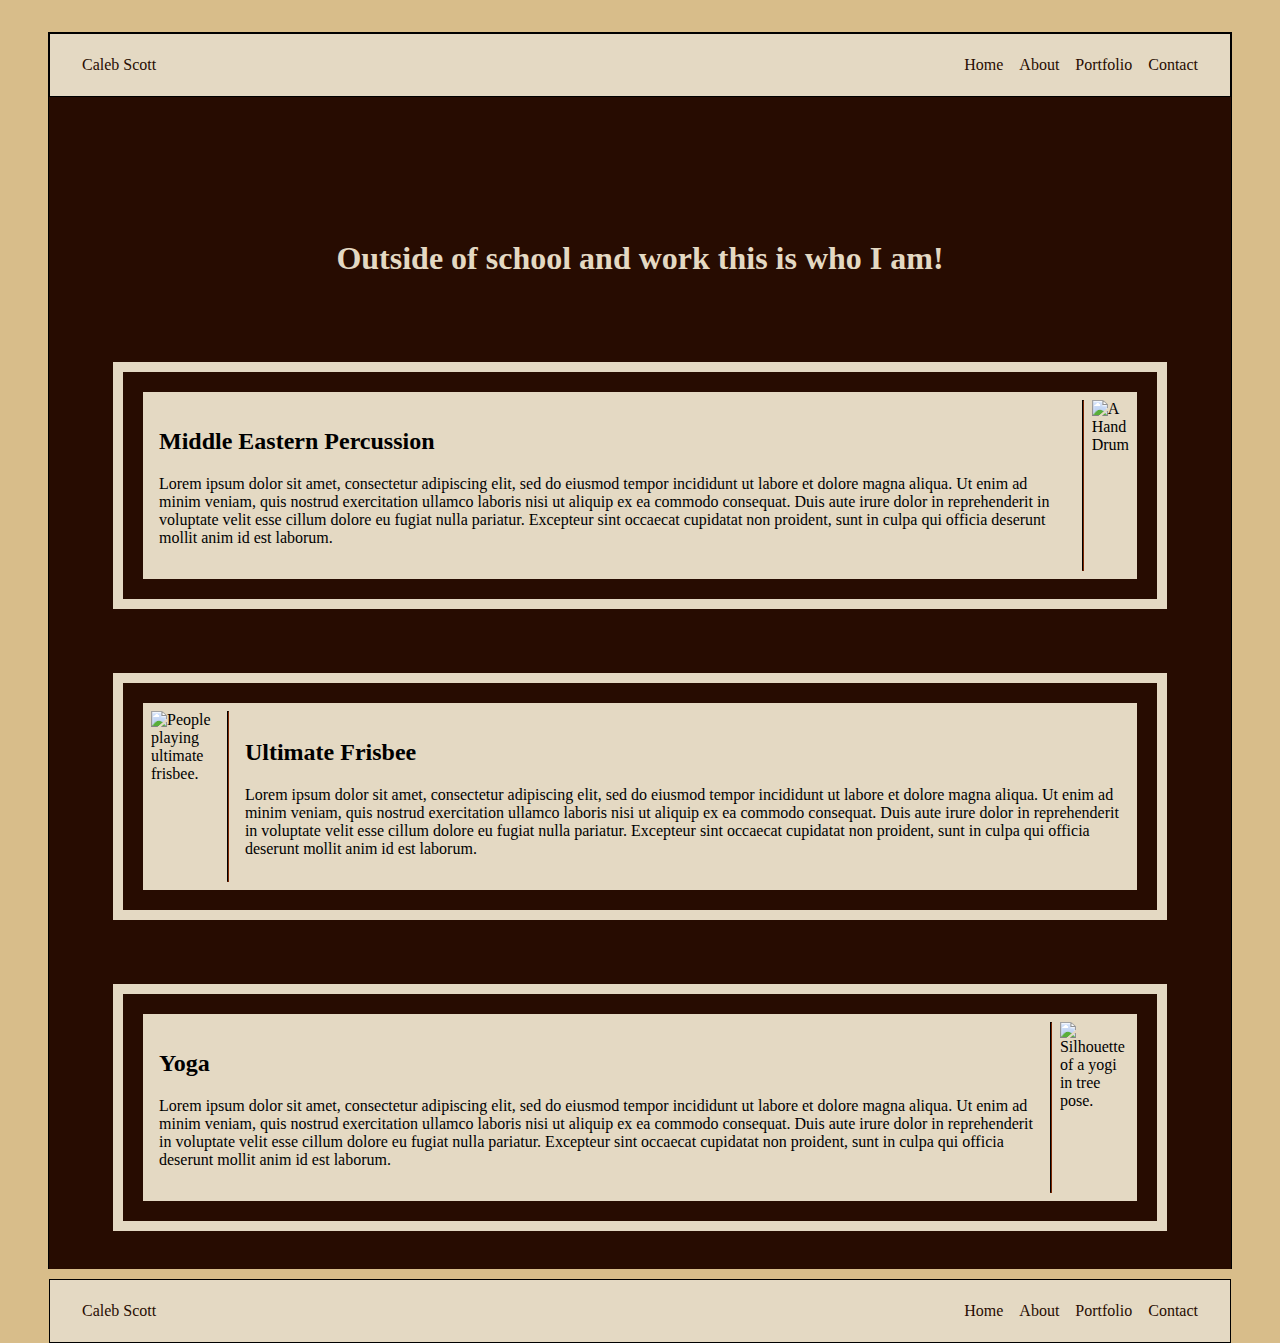
==== commit 6718772f: "Added contact page and created form" ====
--- a/about.html
+++ b/about.html
@@ -26,65 +26,69 @@
       <div class="about-drum">
         <!-- inner div for border styling -->
         <div class="inner-drum">
-        <!-- section to keep h2 above p -->
-        <section>
-          <h2>Middle Eastern Percussion</h2>
-          <p>
-            Lorem ipsum dolor sit amet, consectetur adipiscing elit, sed do
-            eiusmod tempor incididunt ut labore et dolore magna aliqua. Ut enim
-            ad minim veniam, quis nostrud exercitation ullamco laboris nisi ut
-            aliquip ex ea commodo consequat. Duis aute irure dolor in
-            reprehenderit in voluptate velit esse cillum dolore eu fugiat nulla
-            pariatur. Excepteur sint occaecat cupidatat non proident, sunt in
-            culpa qui officia deserunt mollit anim id est laborum.
-          </p>
-        </section>
-        <!-- increase margin on images so hr shows -->
-        <hr />
-        <img
-          src="https://encrypted-tbn0.gstatic.com/images?q=tbn:ANd9GcT--o8jtDHA8MK3HIshgz3T68pPzK1B4abQHQ&usqp=CAU"
-          alt="A Hand Drum"
-        />
+          <!-- section to keep h2 above p -->
+          <section>
+            <h2>Middle Eastern Percussion</h2>
+            <p>
+              Lorem ipsum dolor sit amet, consectetur adipiscing elit, sed do
+              eiusmod tempor incididunt ut labore et dolore magna aliqua. Ut
+              enim ad minim veniam, quis nostrud exercitation ullamco laboris
+              nisi ut aliquip ex ea commodo consequat. Duis aute irure dolor in
+              reprehenderit in voluptate velit esse cillum dolore eu fugiat
+              nulla pariatur. Excepteur sint occaecat cupidatat non proident,
+              sunt in culpa qui officia deserunt mollit anim id est laborum.
+            </p>
+          </section>
+          <!-- increase margin on images so hr shows -->
+          <hr />
+          <img
+            src="https://encrypted-tbn0.gstatic.com/images?q=tbn:ANd9GcT--o8jtDHA8MK3HIshgz3T68pPzK1B4abQHQ&usqp=CAU"
+            alt="A Hand Drum"
+          />
         </div>
       </div>
       <div class="about-ultimate">
-        <img
-          src="https://spunout.ie/wp-content/uploads/2023/09/ultimate_frisbee-955x630.jpg"
-          alt="People playing ultimate frisbee."
-        />
-        <hr>
-        <section>
-          <h2>Ultimate Frisbee</h2>
-          <p>
-            Lorem ipsum dolor sit amet, consectetur adipiscing elit, sed do
-            eiusmod tempor incididunt ut labore et dolore magna aliqua. Ut enim
-            ad minim veniam, quis nostrud exercitation ullamco laboris nisi ut
-            aliquip ex ea commodo consequat. Duis aute irure dolor in
-            reprehenderit in voluptate velit esse cillum dolore eu fugiat nulla
-            pariatur. Excepteur sint occaecat cupidatat non proident, sunt in
-            culpa qui officia deserunt mollit anim id est laborum.
-          </p>
-        </section>
+        <div class="inner-ultimate">
+          <img
+            src="https://spunout.ie/wp-content/uploads/2023/09/ultimate_frisbee-955x630.jpg"
+            alt="People playing ultimate frisbee."
+          />
+          <hr />
+          <section>
+            <h2>Ultimate Frisbee</h2>
+            <p>
+              Lorem ipsum dolor sit amet, consectetur adipiscing elit, sed do
+              eiusmod tempor incididunt ut labore et dolore magna aliqua. Ut
+              enim ad minim veniam, quis nostrud exercitation ullamco laboris
+              nisi ut aliquip ex ea commodo consequat. Duis aute irure dolor in
+              reprehenderit in voluptate velit esse cillum dolore eu fugiat
+              nulla pariatur. Excepteur sint occaecat cupidatat non proident,
+              sunt in culpa qui officia deserunt mollit anim id est laborum.
+            </p>
+          </section>
+        </div>
       </div>
       <div class="about-yoga">
-        <section>
-          <h2>Yoga</h2>
-          <p>
-            Lorem ipsum dolor sit amet, consectetur adipiscing elit, sed do
-            eiusmod tempor incididunt ut labore et dolore magna aliqua. Ut enim
-            ad minim veniam, quis nostrud exercitation ullamco laboris nisi ut
-            aliquip ex ea commodo consequat. Duis aute irure dolor in
-            reprehenderit in voluptate velit esse cillum dolore eu fugiat nulla
-            pariatur. Excepteur sint occaecat cupidatat non proident, sunt in
-            culpa qui officia deserunt mollit anim id est laborum.
-          </p>
-        </section>
-        <hr />
-        <img
-          id="yogaPic"
-          src="https://static.vecteezy.com/system/resources/thumbnails/027/380/781/small/outdoor-yoga-silhouette-in-natural-setting-photo.jpg"
-          alt="Silhouette of a yogi in tree pose."
-        />
+        <div class="inner-yoga">
+          <section>
+            <h2>Yoga</h2>
+            <p>
+              Lorem ipsum dolor sit amet, consectetur adipiscing elit, sed do
+              eiusmod tempor incididunt ut labore et dolore magna aliqua. Ut
+              enim ad minim veniam, quis nostrud exercitation ullamco laboris
+              nisi ut aliquip ex ea commodo consequat. Duis aute irure dolor in
+              reprehenderit in voluptate velit esse cillum dolore eu fugiat
+              nulla pariatur. Excepteur sint occaecat cupidatat non proident,
+              sunt in culpa qui officia deserunt mollit anim id est laborum.
+            </p>
+          </section>
+          <hr />
+          <img
+            id="yogaPic"
+            src="https://static.vecteezy.com/system/resources/thumbnails/027/380/781/small/outdoor-yoga-silhouette-in-natural-setting-photo.jpg"
+            alt="Silhouette of a yogi in tree pose."
+          />
+        </div>
       </div>
       <footer>
         <!-- Adding footer nav to mirror header -->
--- a/style.css
+++ b/style.css
@@ -1,7 +1,6 @@
 @import url("https://fonts.googleapis.com/css2?family=Courgette&family=EB+Garamond:ital,wght@0,400..800;1,400..800&display=swap");
 html {
-  height: -moz-fit-content;
-  height: fit-content;
+  height: 100%;
 }
 
 body {
@@ -17,6 +16,7 @@
   display: flex;
   justify-content: space-between;
   align-items: center;
+  grid-area: header;
 }
 
 .name {
@@ -31,6 +31,7 @@
   justify-content: space-between;
   align-items: center;
   color: #270c01;
+  grid-area: footer;
 }
 footer a {
   color: #270c01;
@@ -69,19 +70,17 @@
 
 .index-container {
   box-sizing: border-box;
-  height: 100%;
-  border: 1px solid black;
-  background-color: #e4d9c3;
-  margin: 1em;
+  height: calc(100% - 2em);
+  border: 1px solid black;
+  background-color: #e4d9c3;
+  margin: 2em 3em;
   display: grid;
   grid-template-columns: 25% 1fr 1fr;
-  grid-template-rows: 3.5em 1fr 1fr 3.5em;
+  grid-template-rows: 4em 1fr 1fr 4em;
   grid-template-areas: "header header header" ". index-quote ." "index-image index-bio index-bio" "footer footer footer";
 }
 .index-container header {
-  grid-area: header;
-  color: #e4d9c3;
-  box-sizing: border-box;
+  color: #e4d9c3;
   border-top: none;
   border-left: none;
   border-right: none;
@@ -92,7 +91,6 @@
   flex-wrap: wrap;
   justify-content: center;
   align-items: center;
-  box-sizing: border-box;
 }
 .index-container .index-quote q {
   font-size: 3rem;
@@ -101,7 +99,6 @@
   font-size: 1rem;
 }
 .index-container .index-bio {
-  box-sizing: border-box;
   grid-area: index-bio;
   display: flex;
   align-items: center;
@@ -111,10 +108,6 @@
   border-left: none;
 }
 .index-container .index-image {
-  box-sizing: border-box;
-  border-top-width: 4em;
-  border-bottom-width: 4em;
-  border-right: none;
   grid-area: index-image;
 }
 .index-container .index-image img {
@@ -123,22 +116,22 @@
   width: 100%;
 }
 .index-container footer {
-  grid-area: footer;
   border-bottom: none;
   border-left: none;
   border-right: none;
 }
 
 .about-container {
-  height: 100%;
+  height: -moz-fit-content;
+  height: fit-content;
   background-color: #270c01;
   border: 0.5px solid black;
   border-bottom: none;
-  margin: 1em 1em 2em 1em;
+  margin: 2em 3em 3em 3em;
   display: grid;
   gap: 2em;
   grid-template-columns: 1fr;
-  grid-template-rows: 3.5em 15% repeat(3, 1fr) 3.5em;
+  grid-template-rows: 4em 15% repeat(3, 1fr) 4em;
   grid-template-areas: "header" "about-heading" "about-drum" "about-ultimate" "about-yoga" "footer";
 }
 .about-container .name {
@@ -157,7 +150,6 @@
   margin: 1em;
 }
 .about-container header {
-  grid-area: header;
   background-color: #e4d9c3;
 }
 .about-container .about-heading {
@@ -171,20 +163,21 @@
 .about-container .about-drum {
   grid-area: about-drum;
   background-color: #e4d9c3;
+  box-sizing: border-box;
   border: 10px solid #e4d9c3;
-  box-sizing: border-box;
   margin: 1em 4em;
 }
 .about-container .inner-drum {
   display: flex;
+  box-sizing: border-box;
   border: 20px solid #270c01;
 }
 .about-container .about-ultimate {
   background-color: #e4d9c3;
   grid-area: about-ultimate;
-  border: 1px solid black;
-  display: flex;
-  box-sizing: border-box;
+  display: flex;
+  box-sizing: border-box;
+  border: 10px solid #e4d9c3;
   height: -moz-fit-content;
   height: fit-content;
   margin: 1em 4em;
@@ -194,18 +187,25 @@
   height: -moz-fit-content;
   height: fit-content;
 }
+.about-container .inner-ultimate {
+  display: flex;
+  box-sizing: border-box;
+  border: 20px solid #270c01;
+}
 .about-container .about-yoga {
   background-color: #e4d9c3;
   grid-area: about-yoga;
-  border: 1px solid black;
-  display: flex;
-  box-sizing: border-box;
+  display: flex;
+  box-sizing: border-box;
+  border: 10px solid #e4d9c3;
   height: -moz-fit-content;
   height: fit-content;
   margin: 1em 4em;
 }
-.about-container footer {
-  grid-area: footer;
+.about-container .inner-yoga {
+  display: flex;
+  box-sizing: border-box;
+  border: 20px solid #270c01;
 }
 .about-container footer .name {
   color: #270c01;
@@ -214,55 +214,161 @@
   color: #270c01;
 }
 
-.portfolio-header {
-  height: 3.5em;
-  margin: 1em 1em 0 1em;
-  color: #e4d9c3;
-}
-
-.portfolio-footer {
-  height: 3.5em;
-  margin: 0 1em 1em 1em;
-}
-
-.containerPort {
-  background-color: #e4d9c3;
-  display: flex;
+.container-portfolio {
+  height: -moz-fit-content;
+  height: fit-content;
+  margin: 2em 3em;
+  border: 0.5px solid black;
+  box-sizing: border-box;
+  background-color: #e4d9c3;
+  display: grid;
+  gap: 10px;
+  grid-template-columns: repeat(3, 1fr);
+  grid-template-rows: 4em repeat(2, 1fr) 4em;
+  grid-template-areas: "header header header" "portfolio-1 portfolio-2 portfolio-3" "portfolio-4 portfolio-5 portfolio-6" "footer footer footer";
   justify-content: space-between;
-  margin: 0 1em;
-  color: #270c01;
-  font-family: EB garamond, sans-serif;
-}
-.containerPort img {
+}
+.container-portfolio header {
+  color: #e4d9c3;
+}
+.container-portfolio img {
   border: 1px solid black;
   margin-top: 10%;
   width: 250px;
   height: 200px;
 }
-.containerPort div {
-  border: 1px solid black;
-  border-width: 0.5px;
-}
-.containerPort #portfolio-1 {
-  padding: 2%;
-}
-.containerPort #portfolio-2 {
-  padding: 2%;
-}
-.containerPort #portfolio-3 {
-  padding: 2%;
-}
-.containerPort #portfolio-4 {
-  padding: 2%;
-}
-.containerPort #portfolio-5 {
-  padding: 2%;
-}
-.containerPort #portfolio-6 {
-  padding: 2%;
-}
-.containerPort h2 {
+.container-portfolio #portfolio-1 {
+  padding: 2%;
+  grid-area: portfolio-1;
+  margin: 1em 2em;
+  color: #e4d9c3;
+  background-color: #270c01;
+  border: 1px solid black;
+  box-sizing: border-box;
+}
+.container-portfolio #portfolio-2 {
+  padding: 2%;
+  grid-area: portfolio-2;
+  margin: 1em 2em;
+  color: #e4d9c3;
+  background-color: #270c01;
+  border: 1px solid black;
+  box-sizing: border-box;
+}
+.container-portfolio #portfolio-3 {
+  padding: 2%;
+  grid-area: portfolio-3;
+  margin: 1em 2em;
+  color: #e4d9c3;
+  background-color: #270c01;
+  border: 1px solid black;
+  box-sizing: border-box;
+}
+.container-portfolio #portfolio-4 {
+  padding: 2%;
+  grid-area: portfolio-4;
+  margin: 1em 2em;
+  color: #e4d9c3;
+  background-color: #270c01;
+  border: 1px solid black;
+  box-sizing: border-box;
+}
+.container-portfolio #portfolio-5 {
+  padding: 2%;
+  grid-area: portfolio-5;
+  margin: 1em 2em;
+  color: #e4d9c3;
+  background-color: #270c01;
+  border: 1px solid black;
+  box-sizing: border-box;
+}
+.container-portfolio #portfolio-6 {
+  padding: 2%;
+  grid-area: portfolio-6;
+  margin: 1em 2em;
+  color: #e4d9c3;
+  background-color: #270c01;
+  border: 1px solid black;
+  box-sizing: border-box;
+}
+.container-portfolio h2 {
   max-width: -moz-fit-content;
   max-width: fit-content;
   border-bottom: 1px solid black;
+}
+
+.contact-container {
+  height: 95%;
+  display: grid;
+  grid-template-columns: repeat(3, 1fr);
+  grid-template-rows: 4em 1fr 4em;
+  margin: 2em 3em;
+  box-sizing: border-box;
+  border: 0.5px solid black;
+}
+.contact-container header {
+  grid-area: 1/1/2/span 3;
+}
+.contact-container form {
+  grid-area: 2/2/3/4;
+  display: flex;
+  flex-direction: column;
+  justify-content: center;
+  align-items: baseline;
+}
+.contact-container form .name {
+  display: flex;
+  width: 100%;
+  margin-bottom: 1em;
+}
+.contact-container form .name #name {
+  box-sizing: border-box;
+  border: 2px solid #270c01;
+  border-radius: 5%;
+  width: 25%;
+  height: 2.5em;
+  margin-left: 2em;
+  padding-left: 0.5em;
+  background-color: #f1f1f1;
+}
+.contact-container form .email {
+  display: flex;
+  margin-bottom: 1em;
+  width: 100%;
+}
+.contact-container form .email #email {
+  box-sizing: border-box;
+  border: 2px solid #270c01;
+  border-radius: 5%;
+  width: 35%;
+  height: 2.5em;
+  margin-left: 2em;
+  padding-left: 0.5em;
+  background-color: #f1f1f1;
+}
+.contact-container form .message {
+  margin-bottom: 1em;
+  display: flex;
+  width: 100%;
+}
+.contact-container form .message #message {
+  box-sizing: border-box;
+  border: 2px solid #270c01;
+  border-radius: 5%;
+  box-sizing: border-box;
+  width: 50%;
+  margin-left: 0.75em;
+  padding: 1em 0.5em 15em;
+  background-color: #f1f1f1;
+}
+.contact-container form #submit {
+  box-sizing: border-box;
+  border: 1px solid #270c01;
+  border-radius: 5%;
+  margin-left: 5.25em;
+  padding: 1em 2em;
+  background-color: rgba(12, 228, 99, 0.7098039216);
+}
+.contact-container footer {
+  grid-area: 3/1/3/span 3;
 }/*# sourceMappingURL=style.css.map */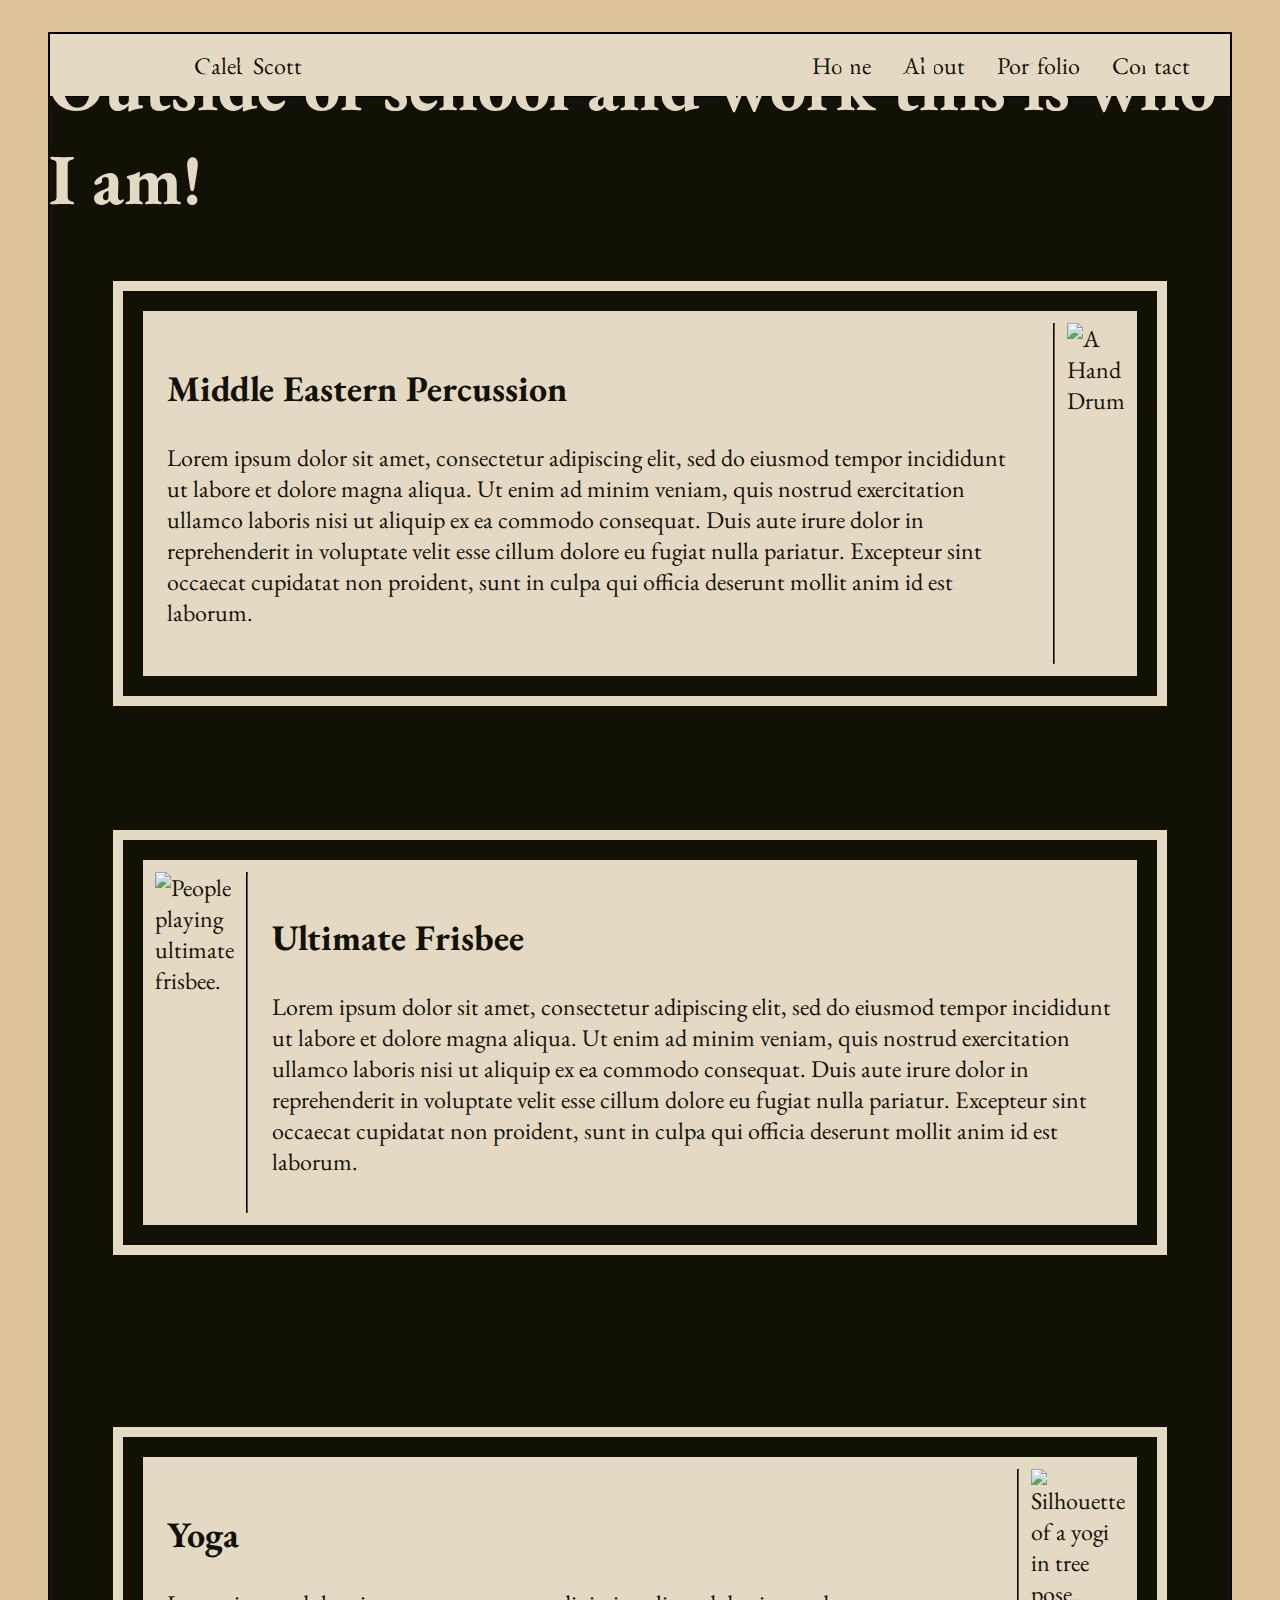
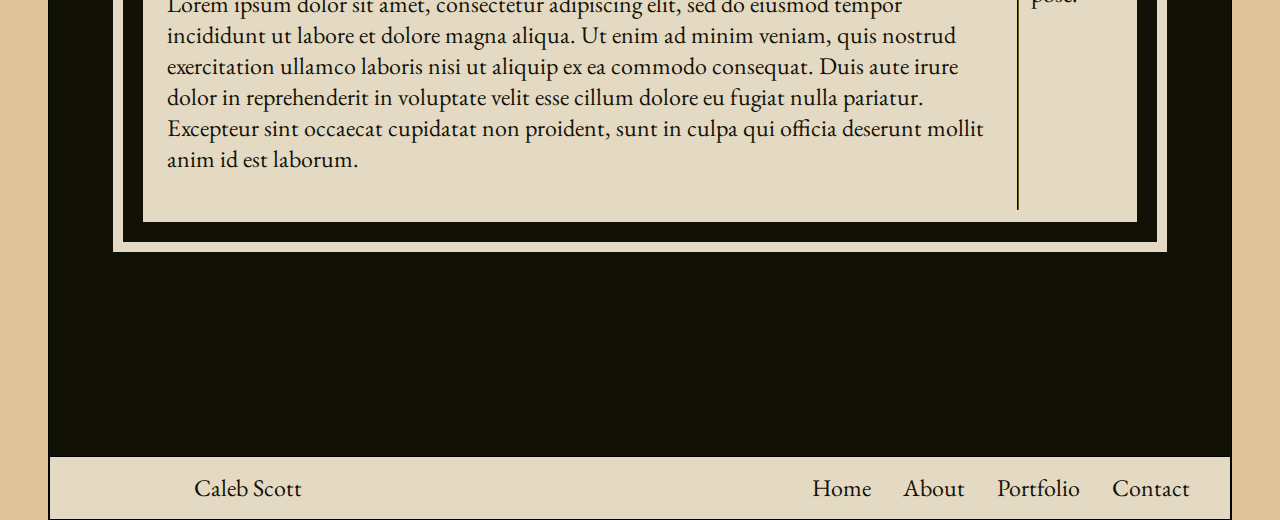
==== commit 0d60c7e5: "added media queries" ====
--- a/about.html
+++ b/about.html
@@ -103,6 +103,5 @@
         </nav>
       </footer>
     </div>
-    <script src="script.js"></script>
   </body>
 </html>
--- a/style.css
+++ b/style.css
@@ -2,15 +2,26 @@
 html {
   height: 100%;
 }
+@media only screen and (max-width: 300px) {
+  html {
+    width: -moz-fit-content;
+    width: fit-content;
+  }
+}
+@media only screen and (max-width: 300px) and (max-width: 992px) {
+  html {
+    width: 100%;
+  }
+}
 
 body {
-  background-color: #d8bd8a;
+  background-color: #dfc39a;
   height: 100%;
   margin: 0;
 }
 
 header {
-  background-color: #270c01;
+  background-color: #121105;
   box-sizing: border-box;
   border: 1px solid black;
   display: flex;
@@ -20,21 +31,41 @@
 }
 
 .name {
-  margin-left: 2em;
+  font: 1.5em EB garamond, serif;
+  margin-left: 6em;
+  /* Large devices (laptops/desktops) */
+  /* Medium devices (tablets) */
+}
+@media only screen and (max-width: 992px) {
+  .name {
+    font-size: 1.25em;
+  }
+}
+@media only screen and (max-width: 768px) {
+  .name {
+    margin-left: 2em;
+  }
+}
+@media only screen and (max-width: 300px) {
+  .name {
+    font-size: 1em;
+    margin-right: -1em;
+    margin-left: 0.5em;
+  }
 }
 
 footer {
-  background-color: #e4d9c3;
+  background-color: #121105;
   box-sizing: border-box;
   border: 1px solid black;
   display: flex;
   justify-content: space-between;
   align-items: center;
-  color: #270c01;
+  color: #e4d9c3;
   grid-area: footer;
 }
 footer a {
-  color: #270c01;
+  color: #e4d9c3;
 }
 
 nav {
@@ -50,14 +81,46 @@
 }
 
 li {
+  height: 100%;
   list-style-type: none;
-  display: inline;
+  padding: 0 0.5em;
   margin: 0 0.5em;
 }
+@media only screen and (max-width: 300px) {
+  li {
+    padding: 0;
+    margin: 0.25em;
+  }
+}
+
+li:hover {
+  background-color: #5c7c07;
+}
 
 a {
+  display: flex;
+  align-items: center;
+  height: 100%;
   text-decoration: none;
   color: #e4d9c3;
+  font: 1.5em EB garamond, serif;
+  /* Large devices (laptops/desktops) */
+  /* Medium devices (tablets) */
+}
+@media only screen and (max-width: 992px) {
+  a {
+    font-size: 1.25em;
+  }
+}
+@media only screen and (max-width: 768px) {
+  a {
+    font-size: 1.25em;
+  }
+}
+@media only screen and (max-width: 300px) {
+  a {
+    font-size: 1em;
+  }
 }
 
 a:hover {
@@ -65,19 +128,24 @@
 }
 
 hr {
-  border-color: #270c01;
+  border-color: #121105;
 }
 
 .index-container {
   box-sizing: border-box;
-  height: calc(100% - 2em);
   border: 1px solid black;
   background-color: #e4d9c3;
   margin: 2em 3em;
   display: grid;
   grid-template-columns: 25% 1fr 1fr;
   grid-template-rows: 4em 1fr 1fr 4em;
-  grid-template-areas: "header header header" ". index-quote ." "index-image index-bio index-bio" "footer footer footer";
+  grid-template-areas: "header header header" "index-quote index-quote index-quote" "index-image index-bio index-bio" "footer footer footer";
+  color: #121105;
+}
+@media only screen and (min-width: 300px) {
+  .index-container {
+    width: 92%;
+  }
 }
 .index-container header {
   color: #e4d9c3;
@@ -89,31 +157,88 @@
   grid-area: index-quote;
   display: flex;
   flex-wrap: wrap;
-  justify-content: center;
-  align-items: center;
+  align-items: flex-start;
+  margin: 4em 8em 0;
+  /* Medium devices (tablets) */
 }
 .index-container .index-quote q {
-  font-size: 3rem;
-}
-.index-container .index-quote p {
-  font-size: 1rem;
+  font: italic 900 4em EB Garamond, serif;
+  /* Large devices (laptops/desktops) */
+  /* Medium devices (tablets) */
+}
+@media only screen and (max-width: 992px) {
+  .index-container .index-quote q {
+    font: italic 700 4em EB Garamond, serif;
+  }
+}
+@media only screen and (max-width: 768px) {
+  .index-container .index-quote q {
+    font: italic 600 3.5em EB Garamond, serif;
+  }
+}
+@media only screen and (max-width: 300px) {
+  .index-container .index-quote q {
+    font-size: 1.75em;
+    margin-left: -1.5em;
+  }
+}
+@media only screen and (max-width: 768px) {
+  .index-container .index-quote {
+    margin: 2em 1em 0 3.5em;
+  }
 }
 .index-container .index-bio {
   grid-area: index-bio;
   display: flex;
   align-items: center;
   justify-content: center;
-  border-top-width: 4em;
-  border-bottom-width: 4em;
-  border-left: none;
+  margin-bottom: 4em;
+  font: 500 2.5em EB Garamond, serif;
+  /* Medium devices (tablets) */
+}
+.index-container .index-bio #hello {
+  font: 600 2em EB Garamond, serif;
+}
+@media only screen and (max-width: 768px) {
+  .index-container .index-bio {
+    margin: -2em 0 0 1em;
+    font: 500 1.75em EB Garamond, serif;
+  }
+}
+@media only screen and (max-width: 300px) {
+  .index-container .index-bio {
+    margin: 0.25em 0 0 2em;
+    font: 400 1.25em EB Garamond, serif;
+  }
 }
 .index-container .index-image {
   grid-area: index-image;
+  /* Large devices (laptops/desktops) */
+  /* Medium devices (tablets) */
 }
 .index-container .index-image img {
   box-sizing: border-box;
   border: 1px solid black;
   width: 100%;
+}
+@media only screen and (max-width: 992px) {
+  .index-container .index-image {
+    margin-top: 2em;
+  }
+}
+@media only screen and (max-width: 768px) {
+  .index-container .index-image {
+    width: calc(100% + 50px);
+    height: auto;
+    margin-top: 3em;
+    margin-left: -1em;
+  }
+}
+@media only screen and (max-width: 300px) {
+  .index-container .index-image {
+    width: calc(100% + 100px);
+    margin-left: -2em;
+  }
 }
 .index-container footer {
   border-bottom: none;
@@ -124,21 +249,35 @@
 .about-container {
   height: -moz-fit-content;
   height: fit-content;
-  background-color: #270c01;
+  background-color: #121105;
+  color: #121105;
   border: 0.5px solid black;
   border-bottom: none;
   margin: 2em 3em 3em 3em;
   display: grid;
   gap: 2em;
   grid-template-columns: 1fr;
-  grid-template-rows: 4em 15% repeat(3, 1fr) 4em;
+  grid-template-rows: 4em 5% repeat(3, 1fr) 4em;
   grid-template-areas: "header" "about-heading" "about-drum" "about-ultimate" "about-yoga" "footer";
+  /* Medium devices (tablets) */
+}
+@media only screen and (max-width: 992px) {
+  .about-container {
+    gap: 0em;
+  }
+}
+@media only screen and (max-width: 768px) {
+  .about-container {
+    width: 92%;
+    margin-left: 2em;
+  }
 }
 .about-container .name {
-  color: #270c01;
+  color: #121105;
 }
 .about-container a {
-  color: #270c01;
+  color: #121105;
+  height: 100%;
 }
 .about-container img {
   max-width: 100%;
@@ -146,6 +285,11 @@
   height: fit-content;
   margin: 0.5em;
 }
+@media only screen and (max-width: 768px) {
+  .about-container img {
+    max-width: 80%;
+  }
+}
 .about-container section {
   margin: 1em;
 }
@@ -153,44 +297,109 @@
   background-color: #e4d9c3;
 }
 .about-container .about-heading {
-  background-color: #270c01;
+  background-color: #121105;
+  font: 2.25em EB Garamond, serif;
   color: #e4d9c3;
   grid-area: about-heading;
   display: flex;
   align-items: flex-end;
   justify-content: center;
+  margin: 4em 0 0;
+  /* Medium devices (tablets) */
+}
+@media only screen and (max-width: 768px) {
+  .about-container .about-heading {
+    text-align: center;
+    font-size: 1.75em;
+    margin: 6em 2em 1em;
+  }
+}
+@media only screen and (max-width: 300px) {
+  .about-container .about-heading {
+    font-size: 1.25em;
+  }
+}
+@media only screen and (max-width: 992px) {
+  .about-container .about-heading {
+    text-align: center;
+    font-size: 2em;
+    margin: 6em 2em 4em;
+  }
 }
 .about-container .about-drum {
   grid-area: about-drum;
   background-color: #e4d9c3;
-  box-sizing: border-box;
-  border: 10px solid #e4d9c3;
-  margin: 1em 4em;
-}
-.about-container .inner-drum {
-  display: flex;
-  box-sizing: border-box;
-  border: 20px solid #270c01;
-}
-.about-container .about-ultimate {
-  background-color: #e4d9c3;
-  grid-area: about-ultimate;
-  display: flex;
   box-sizing: border-box;
   border: 10px solid #e4d9c3;
   height: -moz-fit-content;
   height: fit-content;
   margin: 1em 4em;
 }
+@media only screen and (max-width: 992px) {
+  .about-container .about-drum {
+    margin-top: 4em;
+  }
+}
+.about-container .inner-drum {
+  display: flex;
+  box-sizing: border-box;
+  border: 20px solid #121105;
+  font: 1.5em EB Garamond, serif;
+  /* Medium devices (tablets) */
+}
+@media only screen and (max-width: 768px) {
+  .about-container .inner-drum {
+    font-size: 1em;
+  }
+}
+@media only screen and (max-width: 300px) {
+  .about-container .inner-drum {
+    display: flex;
+    flex-direction: column;
+  }
+}
+.about-container .about-ultimate {
+  background-color: #e4d9c3;
+  grid-area: about-ultimate;
+  display: flex;
+  box-sizing: border-box;
+  border: 10px solid #e4d9c3;
+  height: -moz-fit-content;
+  height: fit-content;
+  margin: -2em 4em;
+  /* Large devices (laptops/desktops) */
+}
 .about-container .about-ultimate img {
   max-width: 300px;
   height: -moz-fit-content;
   height: fit-content;
 }
+@media only screen and (max-width: 992px) {
+  .about-container .about-ultimate {
+    margin-top: -8em;
+  }
+}
+@media only screen and (max-width: 768px) {
+  .about-container .about-ultimate {
+    margin-top: -13.75em;
+  }
+}
 .about-container .inner-ultimate {
   display: flex;
   box-sizing: border-box;
-  border: 20px solid #270c01;
+  border: 20px solid #121105;
+  font: 1.5em EB Garamond, serif;
+}
+@media only screen and (max-width: 768px) {
+  .about-container .inner-ultimate {
+    font-size: 1em;
+  }
+}
+@media only screen and (max-width: 300px) {
+  .about-container .inner-ultimate {
+    display: flex;
+    flex-direction: column;
+  }
 }
 .about-container .about-yoga {
   background-color: #e4d9c3;
@@ -200,21 +409,41 @@
   border: 10px solid #e4d9c3;
   height: -moz-fit-content;
   height: fit-content;
-  margin: 1em 4em;
+  margin: -2em 4em;
+  /* Large devices (laptops/desktops) */
+}
+@media only screen and (max-width: 768px) {
+  .about-container .about-yoga {
+    margin-top: -17.5em;
+  }
+}
+@media only screen and (max-width: 992px) {
+  .about-container .about-yoga {
+    margin-top: -12em;
+  }
 }
 .about-container .inner-yoga {
   display: flex;
   box-sizing: border-box;
-  border: 20px solid #270c01;
-}
-.about-container footer .name {
-  color: #270c01;
-}
-.about-container footer a {
-  color: #270c01;
-}
-
-.container-portfolio {
+  border: 20px solid #121105;
+  font: 1.5em EB Garamond, serif;
+}
+@media only screen and (max-width: 768px) {
+  .about-container .inner-yoga {
+    font-size: 1em;
+  }
+}
+@media only screen and (max-width: 300px) {
+  .about-container .inner-yoga {
+    display: flex;
+    flex-direction: column;
+  }
+}
+.about-container footer {
+  background-color: #e4d9c3;
+}
+
+.portfolio-container {
   height: -moz-fit-content;
   height: fit-content;
   margin: 2em 3em;
@@ -222,92 +451,371 @@
   box-sizing: border-box;
   background-color: #e4d9c3;
   display: grid;
-  gap: 10px;
-  grid-template-columns: repeat(3, 1fr);
-  grid-template-rows: 4em repeat(2, 1fr) 4em;
-  grid-template-areas: "header header header" "portfolio-1 portfolio-2 portfolio-3" "portfolio-4 portfolio-5 portfolio-6" "footer footer footer";
+  gap: 5px;
+  grid-template-columns: repeat(2, 1fr);
+  grid-template-rows: 4em repeat(3, 1fr) 4em;
+  grid-template-areas: "header header" "portfolio-1 portfolio-2" "portfolio-3 portfolio-4" "portfolio-5 portfolio-6" "footer footer";
   justify-content: space-between;
 }
-.container-portfolio header {
-  color: #e4d9c3;
-}
-.container-portfolio img {
+.portfolio-container header {
+  color: #e4d9c3;
+}
+.portfolio-container img {
+  box-sizing: border-box;
+  border: 10px solid #e4d9c3;
+  border-width: 2px;
+  width: 45%;
+  height: auto;
+}
+@media only screen and (max-width: 992px) {
+  .portfolio-container img #port-image-4 {
+    width: 100%;
+  }
+}
+.portfolio-container #portfolio-1 {
+  min-height: 350px;
+  padding: 0.5em;
+  grid-area: portfolio-1;
+  margin: 0.25em;
+  color: #e4d9c3;
+  font-family: EB Garamond, serif;
+  background-color: #121105;
+  box-sizing: border-box;
   border: 1px solid black;
-  margin-top: 10%;
-  width: 250px;
-  height: 200px;
-}
-.container-portfolio #portfolio-1 {
-  padding: 2%;
-  grid-area: portfolio-1;
-  margin: 1em 2em;
-  color: #e4d9c3;
-  background-color: #270c01;
+  /* Large devices (laptops/desktops) */
+}
+@media only screen and (max-width: 992px) {
+  .portfolio-container #portfolio-1 {
+    text-wrap: balance;
+    display: flex;
+  }
+}
+.portfolio-container #outer-portfolio-4 {
+  /* Large devices (laptops/desktops) */
+}
+@media only screen and (max-width: 992px) {
+  .portfolio-container #outer-portfolio-4 {
+    margin-top: -1em;
+  }
+}
+.portfolio-container #outer-portfolio-5 {
+  margin-top: -1.75em;
+  /* Large devices (laptops/desktops) */
+}
+@media only screen and (max-width: 992px) {
+  .portfolio-container #outer-portfolio-5 {
+    margin-top: -3em;
+  }
+}
+.portfolio-container #outer-portfolio-6 {
+  margin-top: -1.75em;
+  /* Large devices (laptops/desktops) */
+}
+@media only screen and (max-width: 992px) {
+  .portfolio-container #outer-portfolio-6 {
+    margin-top: -4.5em;
+  }
+}
+.portfolio-container .outer-portfolio {
+  height: -moz-max-content;
+  height: max-content;
+  box-sizing: border-box;
+  margin: 1em 1em;
+  border: 20px solid #121105;
+  border-width: 10px;
+}
+.portfolio-container #portfolio-2 {
+  min-height: 350px;
+  padding: 0.5em;
+  grid-area: portfolio-2;
+  margin: 0.25em;
+  color: #e4d9c3;
+  font-family: EB Garamond, serif;
+  background-color: #121105;
+  box-sizing: border-box;
   border: 1px solid black;
-  box-sizing: border-box;
-}
-.container-portfolio #portfolio-2 {
-  padding: 2%;
-  grid-area: portfolio-2;
-  margin: 1em 2em;
-  color: #e4d9c3;
-  background-color: #270c01;
+  /* Large devices (laptops/desktops) */
+}
+@media only screen and (max-width: 992px) {
+  .portfolio-container #portfolio-2 {
+    text-wrap: balance;
+    display: flex;
+  }
+}
+.portfolio-container #outer-portfolio-4 {
+  /* Large devices (laptops/desktops) */
+}
+@media only screen and (max-width: 992px) {
+  .portfolio-container #outer-portfolio-4 {
+    margin-top: -1em;
+  }
+}
+.portfolio-container #outer-portfolio-5 {
+  margin-top: -1.75em;
+  /* Large devices (laptops/desktops) */
+}
+@media only screen and (max-width: 992px) {
+  .portfolio-container #outer-portfolio-5 {
+    margin-top: -3em;
+  }
+}
+.portfolio-container #outer-portfolio-6 {
+  margin-top: -1.75em;
+  /* Large devices (laptops/desktops) */
+}
+@media only screen and (max-width: 992px) {
+  .portfolio-container #outer-portfolio-6 {
+    margin-top: -4.5em;
+  }
+}
+.portfolio-container .outer-portfolio {
+  height: -moz-max-content;
+  height: max-content;
+  box-sizing: border-box;
+  margin: 1em 1em;
+  border: 20px solid #121105;
+  border-width: 10px;
+}
+.portfolio-container #portfolio-3 {
+  min-height: 350px;
+  padding: 0.5em;
+  grid-area: portfolio-3;
+  margin: 0.25em;
+  color: #e4d9c3;
+  font-family: EB Garamond, serif;
+  background-color: #121105;
+  box-sizing: border-box;
   border: 1px solid black;
-  box-sizing: border-box;
-}
-.container-portfolio #portfolio-3 {
-  padding: 2%;
-  grid-area: portfolio-3;
-  margin: 1em 2em;
-  color: #e4d9c3;
-  background-color: #270c01;
+  /* Large devices (laptops/desktops) */
+}
+@media only screen and (max-width: 992px) {
+  .portfolio-container #portfolio-3 {
+    text-wrap: balance;
+    display: flex;
+  }
+}
+.portfolio-container #outer-portfolio-4 {
+  /* Large devices (laptops/desktops) */
+}
+@media only screen and (max-width: 992px) {
+  .portfolio-container #outer-portfolio-4 {
+    margin-top: -1em;
+  }
+}
+.portfolio-container #outer-portfolio-5 {
+  margin-top: -1.75em;
+  /* Large devices (laptops/desktops) */
+}
+@media only screen and (max-width: 992px) {
+  .portfolio-container #outer-portfolio-5 {
+    margin-top: -3em;
+  }
+}
+.portfolio-container #outer-portfolio-6 {
+  margin-top: -1.75em;
+  /* Large devices (laptops/desktops) */
+}
+@media only screen and (max-width: 992px) {
+  .portfolio-container #outer-portfolio-6 {
+    margin-top: -4.5em;
+  }
+}
+.portfolio-container .outer-portfolio {
+  height: -moz-max-content;
+  height: max-content;
+  box-sizing: border-box;
+  margin: 1em 1em;
+  border: 20px solid #121105;
+  border-width: 10px;
+}
+.portfolio-container #portfolio-4 {
+  min-height: 350px;
+  padding: 0.5em;
+  grid-area: portfolio-4;
+  margin: 0.25em;
+  color: #e4d9c3;
+  font-family: EB Garamond, serif;
+  background-color: #121105;
+  box-sizing: border-box;
   border: 1px solid black;
-  box-sizing: border-box;
-}
-.container-portfolio #portfolio-4 {
-  padding: 2%;
-  grid-area: portfolio-4;
-  margin: 1em 2em;
-  color: #e4d9c3;
-  background-color: #270c01;
+  /* Large devices (laptops/desktops) */
+}
+@media only screen and (max-width: 992px) {
+  .portfolio-container #portfolio-4 {
+    text-wrap: balance;
+    display: flex;
+  }
+}
+.portfolio-container #outer-portfolio-4 {
+  /* Large devices (laptops/desktops) */
+}
+@media only screen and (max-width: 992px) {
+  .portfolio-container #outer-portfolio-4 {
+    margin-top: -1em;
+  }
+}
+.portfolio-container #outer-portfolio-5 {
+  margin-top: -1.75em;
+  /* Large devices (laptops/desktops) */
+}
+@media only screen and (max-width: 992px) {
+  .portfolio-container #outer-portfolio-5 {
+    margin-top: -3em;
+  }
+}
+.portfolio-container #outer-portfolio-6 {
+  margin-top: -1.75em;
+  /* Large devices (laptops/desktops) */
+}
+@media only screen and (max-width: 992px) {
+  .portfolio-container #outer-portfolio-6 {
+    margin-top: -4.5em;
+  }
+}
+.portfolio-container .outer-portfolio {
+  height: -moz-max-content;
+  height: max-content;
+  box-sizing: border-box;
+  margin: 1em 1em;
+  border: 20px solid #121105;
+  border-width: 10px;
+}
+.portfolio-container #portfolio-5 {
+  min-height: 350px;
+  padding: 0.5em;
+  grid-area: portfolio-5;
+  margin: 0.25em;
+  color: #e4d9c3;
+  font-family: EB Garamond, serif;
+  background-color: #121105;
+  box-sizing: border-box;
   border: 1px solid black;
-  box-sizing: border-box;
-}
-.container-portfolio #portfolio-5 {
-  padding: 2%;
-  grid-area: portfolio-5;
-  margin: 1em 2em;
-  color: #e4d9c3;
-  background-color: #270c01;
+  /* Large devices (laptops/desktops) */
+}
+@media only screen and (max-width: 992px) {
+  .portfolio-container #portfolio-5 {
+    text-wrap: balance;
+    display: flex;
+  }
+}
+.portfolio-container #outer-portfolio-4 {
+  /* Large devices (laptops/desktops) */
+}
+@media only screen and (max-width: 992px) {
+  .portfolio-container #outer-portfolio-4 {
+    margin-top: -1em;
+  }
+}
+.portfolio-container #outer-portfolio-5 {
+  margin-top: -1.75em;
+  /* Large devices (laptops/desktops) */
+}
+@media only screen and (max-width: 992px) {
+  .portfolio-container #outer-portfolio-5 {
+    margin-top: -3em;
+  }
+}
+.portfolio-container #outer-portfolio-6 {
+  margin-top: -1.75em;
+  /* Large devices (laptops/desktops) */
+}
+@media only screen and (max-width: 992px) {
+  .portfolio-container #outer-portfolio-6 {
+    margin-top: -4.5em;
+  }
+}
+.portfolio-container .outer-portfolio {
+  height: -moz-max-content;
+  height: max-content;
+  box-sizing: border-box;
+  margin: 1em 1em;
+  border: 20px solid #121105;
+  border-width: 10px;
+}
+.portfolio-container #portfolio-6 {
+  min-height: 350px;
+  padding: 0.5em;
+  grid-area: portfolio-6;
+  margin: 0.25em;
+  color: #e4d9c3;
+  font-family: EB Garamond, serif;
+  background-color: #121105;
+  box-sizing: border-box;
   border: 1px solid black;
-  box-sizing: border-box;
-}
-.container-portfolio #portfolio-6 {
-  padding: 2%;
-  grid-area: portfolio-6;
-  margin: 1em 2em;
-  color: #e4d9c3;
-  background-color: #270c01;
-  border: 1px solid black;
-  box-sizing: border-box;
-}
-.container-portfolio h2 {
+  /* Large devices (laptops/desktops) */
+}
+@media only screen and (max-width: 992px) {
+  .portfolio-container #portfolio-6 {
+    text-wrap: balance;
+    display: flex;
+  }
+}
+.portfolio-container #outer-portfolio-4 {
+  /* Large devices (laptops/desktops) */
+}
+@media only screen and (max-width: 992px) {
+  .portfolio-container #outer-portfolio-4 {
+    margin-top: -1em;
+  }
+}
+.portfolio-container #outer-portfolio-5 {
+  margin-top: -1.75em;
+  /* Large devices (laptops/desktops) */
+}
+@media only screen and (max-width: 992px) {
+  .portfolio-container #outer-portfolio-5 {
+    margin-top: -3em;
+  }
+}
+.portfolio-container #outer-portfolio-6 {
+  margin-top: -1.75em;
+  /* Large devices (laptops/desktops) */
+}
+@media only screen and (max-width: 992px) {
+  .portfolio-container #outer-portfolio-6 {
+    margin-top: -4.5em;
+  }
+}
+.portfolio-container .outer-portfolio {
+  height: -moz-max-content;
+  height: max-content;
+  box-sizing: border-box;
+  margin: 1em 1em;
+  border: 20px solid #121105;
+  border-width: 10px;
+}
+.portfolio-container h2 {
   max-width: -moz-fit-content;
   max-width: fit-content;
-  border-bottom: 1px solid black;
+  border-bottom: 1px solid #e4d9c3;
+}
+@media only screen and (max-width: 992px) {
+  .portfolio-container {
+    grid-template-columns: 1fr;
+    grid-template-rows: 4em repeat(6, 1fr) 4em;
+    grid-template-areas: "header" "portfolio-1" "portfolio-2" "portfolio-3" "portfolio-4" "portfolio-5" "portfolio-6" "footer";
+    gap: 0;
+  }
+  .portfolio-container section {
+    margin-left: 1em;
+  }
 }
 
 .contact-container {
-  height: 95%;
+  height: 100%;
   display: grid;
   grid-template-columns: repeat(3, 1fr);
   grid-template-rows: 4em 1fr 4em;
   margin: 2em 3em;
   box-sizing: border-box;
+  background-color: #e4d9c3;
   border: 0.5px solid black;
+  color: #121105;
+  /* Large devices (laptops/desktops) */
 }
 .contact-container header {
   grid-area: 1/1/2/span 3;
+  color: #e4d9c3;
 }
 .contact-container form {
   grid-area: 2/2/3/4;
@@ -320,55 +828,75 @@
   display: flex;
   width: 100%;
   margin-bottom: 1em;
+  margin-left: 0;
+  font: 1.5em EB Garamond, serif;
 }
 .contact-container form .name #name {
   box-sizing: border-box;
-  border: 2px solid #270c01;
+  border: 2px solid #121105;
   border-radius: 5%;
   width: 25%;
-  height: 2.5em;
-  margin-left: 2em;
-  padding-left: 0.5em;
+  margin-left: 2.75em;
+  padding: 0.5em;
   background-color: #f1f1f1;
 }
 .contact-container form .email {
   display: flex;
   margin-bottom: 1em;
   width: 100%;
+  font: 1.5em EB Garamond, serif;
 }
 .contact-container form .email #email {
   box-sizing: border-box;
-  border: 2px solid #270c01;
+  border: 2px solid #121105;
   border-radius: 5%;
   width: 35%;
-  height: 2.5em;
-  margin-left: 2em;
-  padding-left: 0.5em;
+  margin-left: 3em;
+  padding: 0.5em;
   background-color: #f1f1f1;
 }
 .contact-container form .message {
   margin-bottom: 1em;
   display: flex;
   width: 100%;
+  font: 1.5em EB Garamond, serif;
 }
 .contact-container form .message #message {
   box-sizing: border-box;
-  border: 2px solid #270c01;
+  border: 2px solid #121105;
   border-radius: 5%;
   box-sizing: border-box;
   width: 50%;
   margin-left: 0.75em;
-  padding: 1em 0.5em 15em;
+  padding: 1em 0.5em 10em;
   background-color: #f1f1f1;
 }
 .contact-container form #submit {
   box-sizing: border-box;
-  border: 1px solid #270c01;
+  border: 1px solid #121105;
   border-radius: 5%;
-  margin-left: 5.25em;
-  padding: 1em 2em;
-  background-color: rgba(12, 228, 99, 0.7098039216);
+  margin-left: 5em;
+  padding: 0.5em 2em;
+  background-color: #5c7c07;
+  font: 1.5em EB Garamond, serif;
+  color: #e4d9c3;
+}
+.contact-container form #submit:hover {
+  background-color: #121105;
 }
 .contact-container footer {
   grid-area: 3/1/3/span 3;
+}
+@media only screen and (max-width: 992px) {
+  .contact-container form {
+    margin: -5em 0 0 -2em;
+  }
+}
+
+.success {
+  background-color: #dfc39a;
+  display: flex;
+  justify-content: center;
+  color: #121105;
+  font: 10em EB garamond, serif;
 }/*# sourceMappingURL=style.css.map */